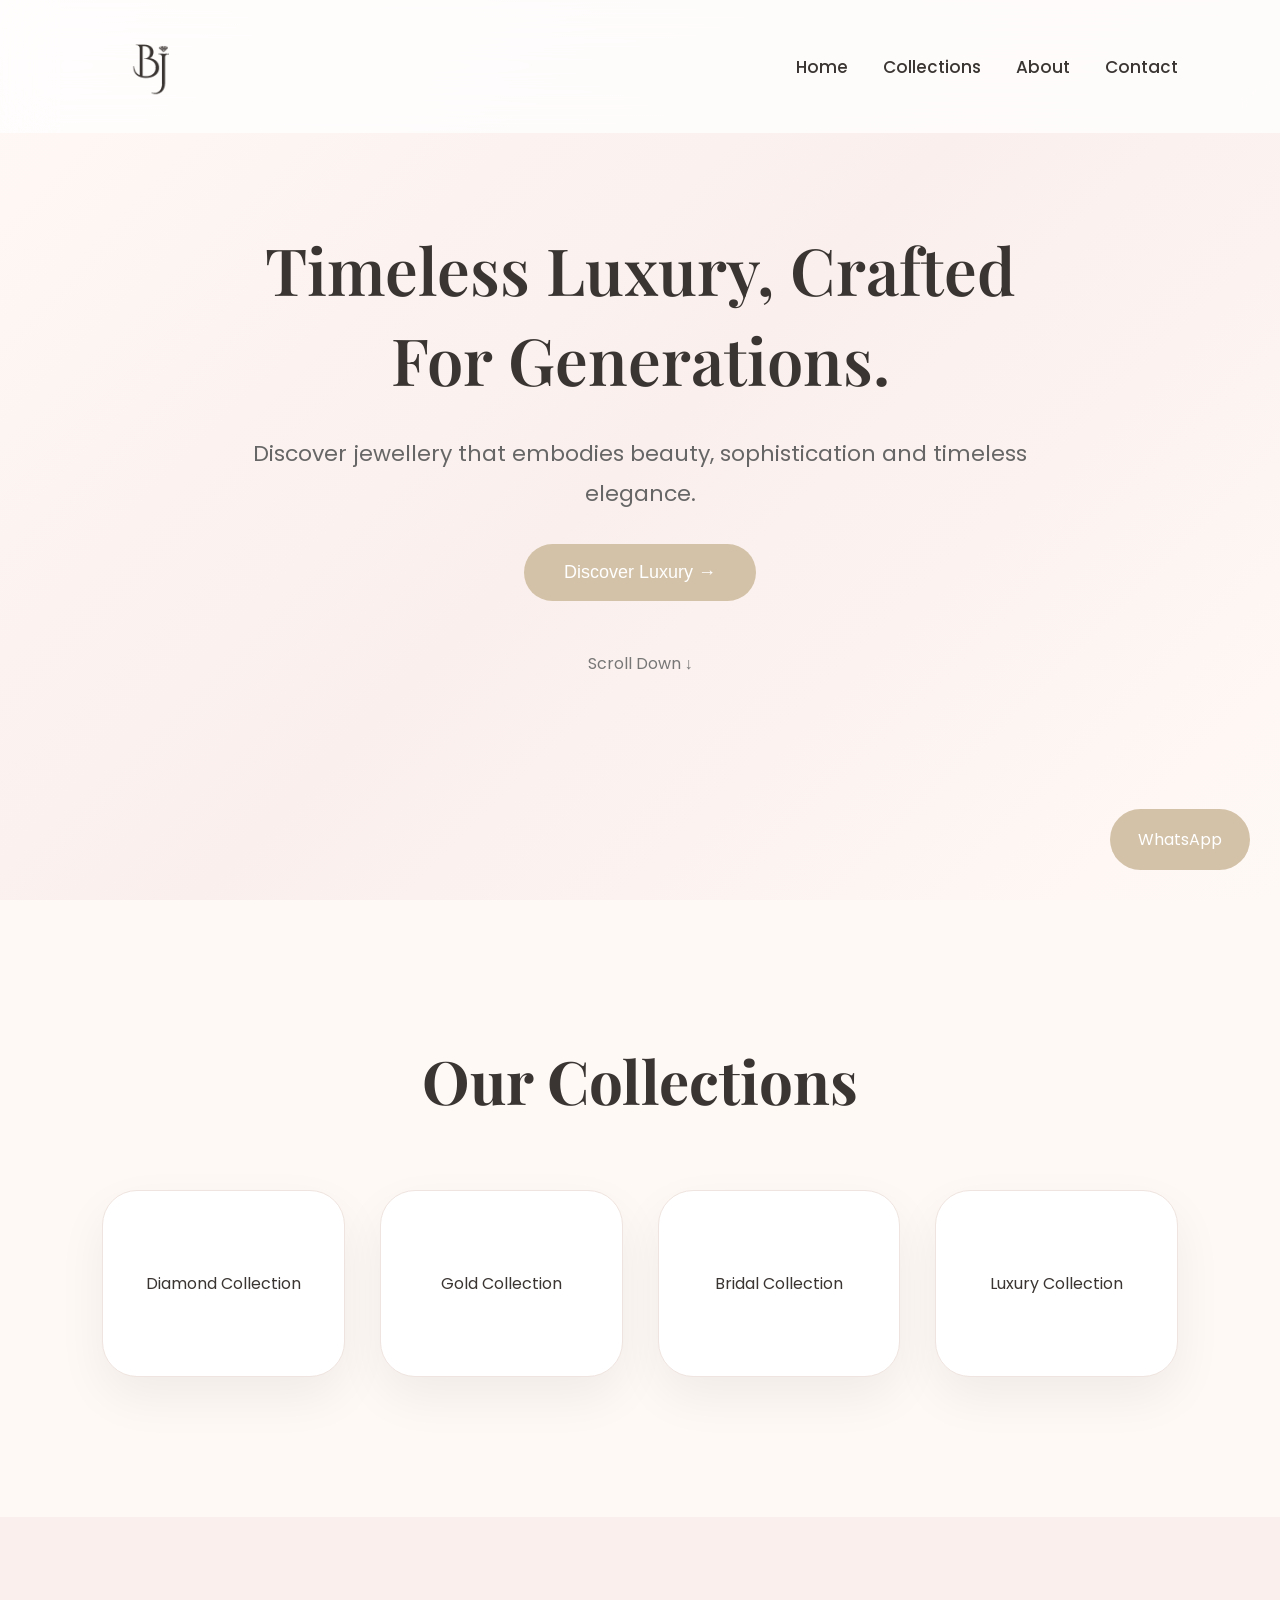
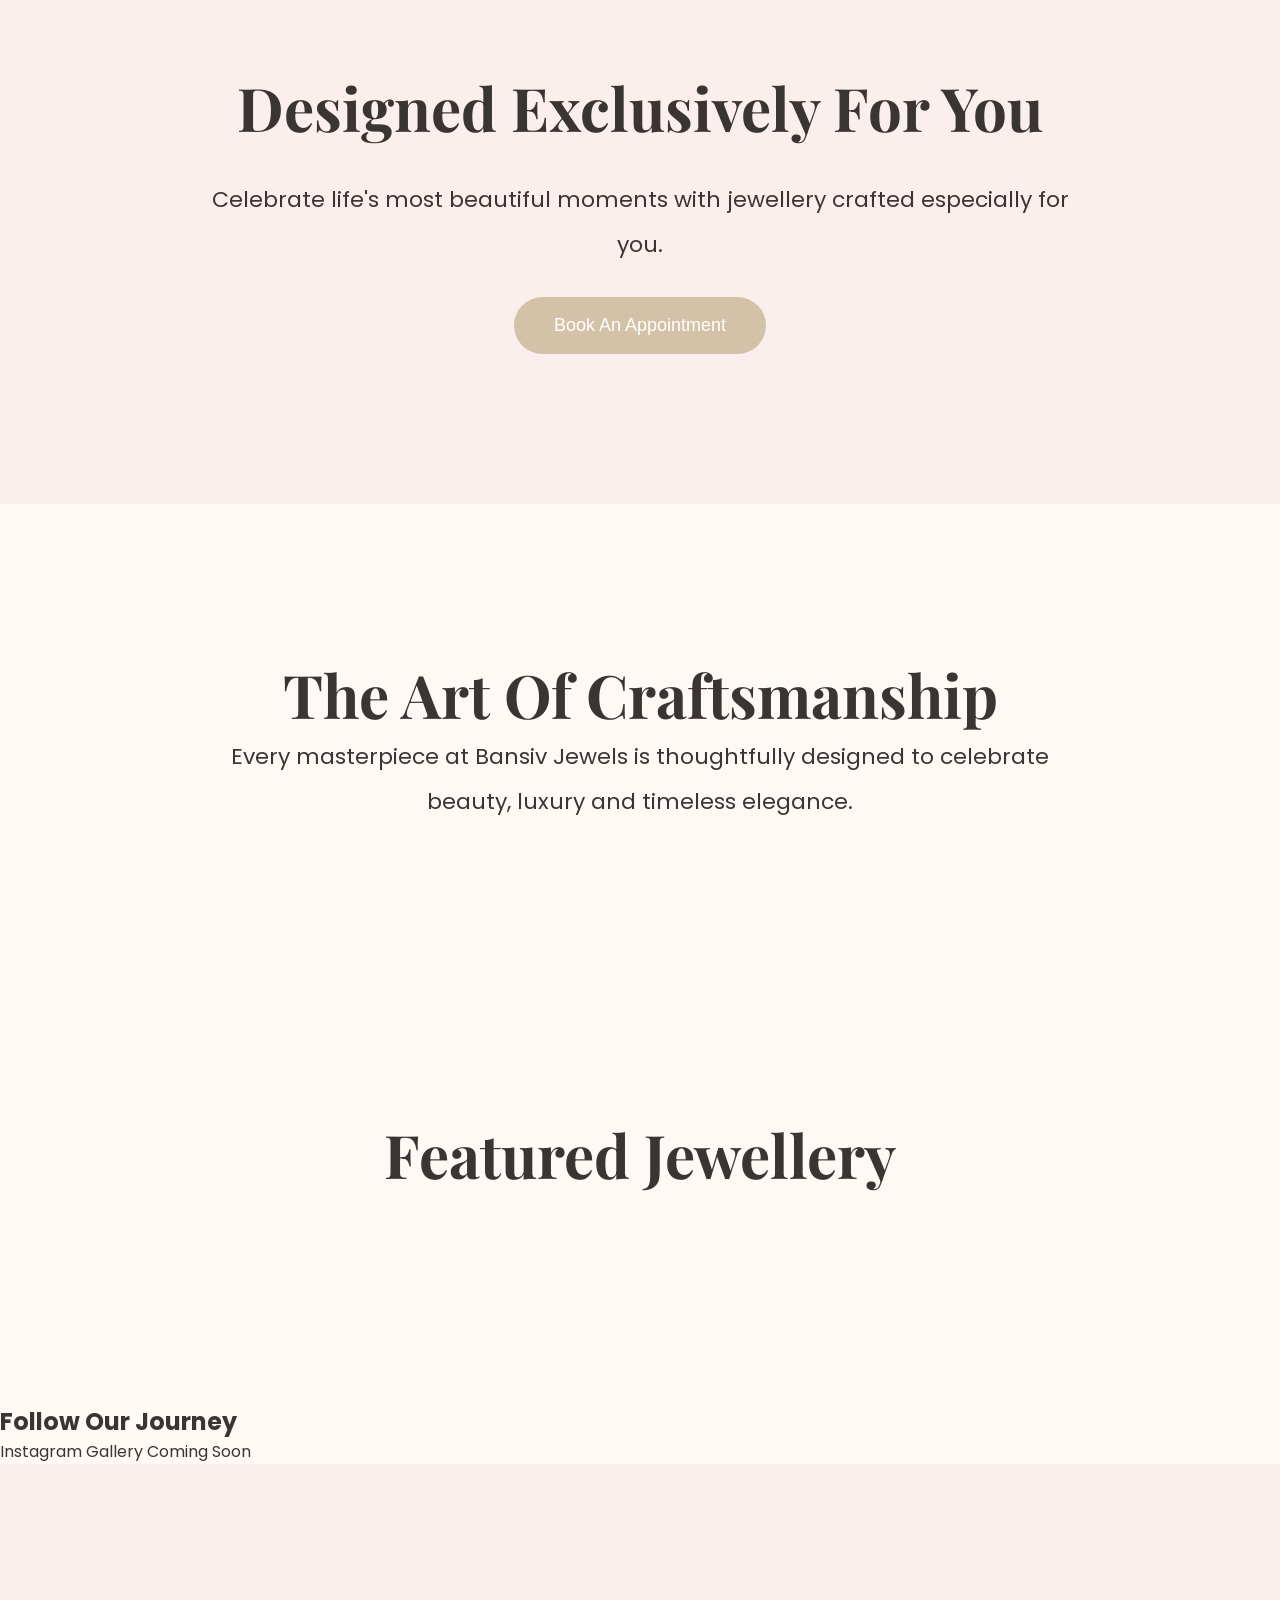
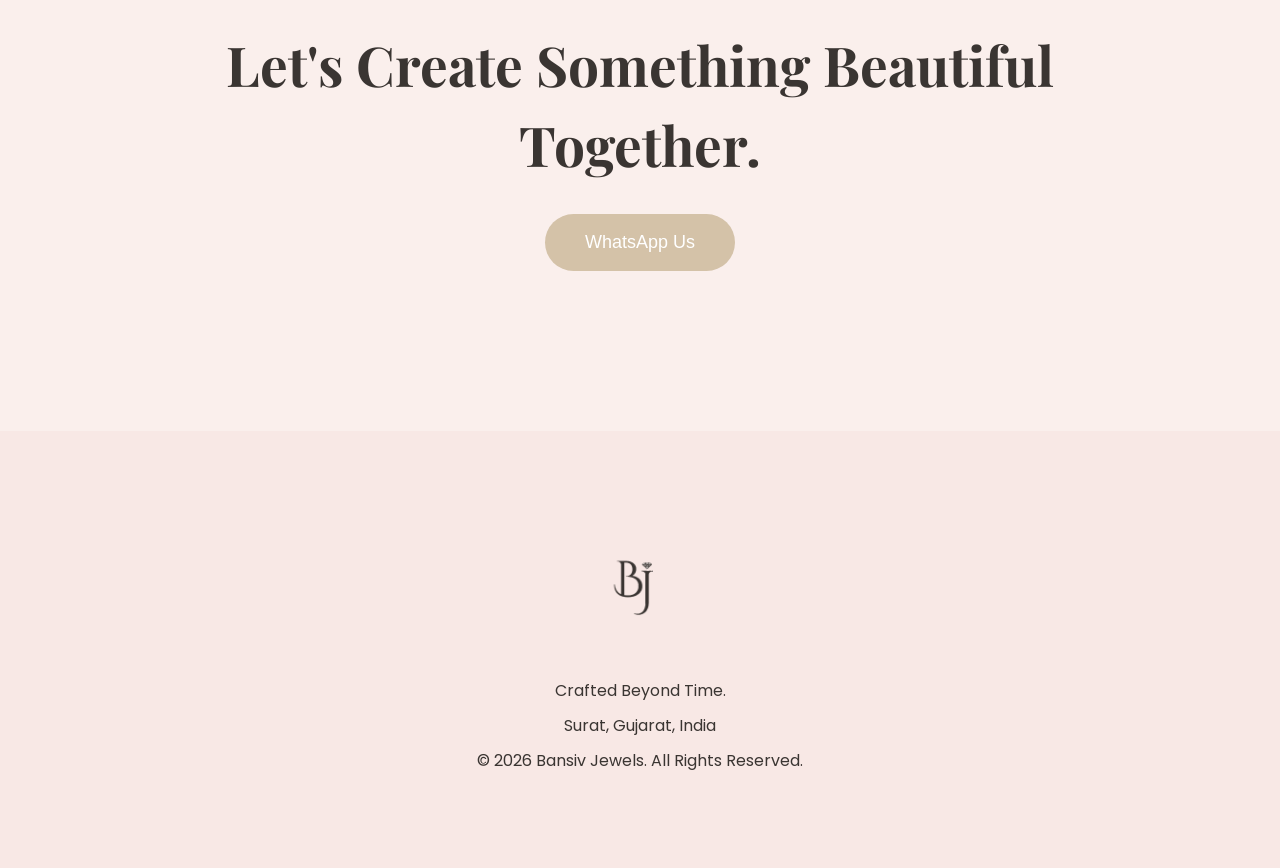
==== index.html @ 69251aff "update" ====
<!DOCTYPE html>
<html lang="en">

<head>

<meta charset="UTF-8">
<meta name="viewport" content="width=device-width, initial-scale=1.0">

<title>Bansiv Jewels</title>

<link rel="stylesheet" href="/css/index.css">

<link rel="preconnect" href="https://fonts.googleapis.com">

<link href="https://fonts.googleapis.com/css2?family=Playfair+Display:wght@400;600;700&family=Poppins:wght@300;400;500&display=swap" rel="stylesheet">

</head>

<body>


<!--=====================
        NAVBAR
======================-->

<nav>

<div class="logo">

<img src="/logo.png" alt="Bansiv Jewels">

</div>


<ul>

<li><a href="/index.html">Home</a></li>
<li><a href="/collection.html">Collections</a></li>
<!-- <li><a href="/newarrival.html">New Arrivals</a></li> -->
<li><a href="/about.html">About</a></li>
<li><a href="/contact.html">Contact</a></li>

</ul>

</nav>




<!--=====================
      HERO SECTION
======================-->

<section class="hero" id="home">

<div class="hero-content">

<h1>

Timeless Luxury,
Crafted For Generations.

</h1>


<p>

Discover jewellery that embodies
beauty, sophistication and timeless
elegance.

</p>


<button>

Discover Luxury →

</button>


<div class="scroll">

Scroll Down ↓

</div>


</div>


</section>





<!--=====================
     NEW ARRIVALS
======================

<section class="new-arrivals" id="new">

<h2>New Arrivals</h2>

<div class="arrival-slider">

 Images Will Come Here 

</div>

</section>

-->





<!--=====================
      COLLECTIONS
======================-->

<section class="collections" id="collections">

<h2>Our Collections</h2>


<div class="cards">

<div class="card">

Diamond Collection

</div>


<div class="card">

Gold Collection

</div>


<div class="card">

Bridal Collection

</div>


<div class="card">

Luxury Collection

</div>


</div>


</section>






<!--=====================
   BESPOKE JEWELLERY
======================-->

<section class="bespoke">

<h2>

Designed Exclusively For You

</h2>


<p>

Celebrate life's most beautiful
moments with jewellery crafted
especially for you.

</p>


<button>

Book An Appointment

</button>


</section>







<!--=====================
        OUR STORY
======================-->

<section class="story" id="about">

<h2>

The Art Of Craftsmanship

</h2>


<p>

Every masterpiece at Bansiv Jewels
is thoughtfully designed to celebrate
beauty, luxury and timeless elegance.

</p>


</section>







<!--=====================
     FEATURED PRODUCTS
======================-->

<section class="featured">

<h2>

Featured Jewellery

</h2>


<div class="featured-gallery">

<!-- Featured Images -->

</div>


</section>







<!--=====================
      FOLLOW US
======================-->

<section class="instagram">

<h2>

Follow Our Journey

</h2>


<p>

Instagram Gallery Coming Soon

</p>


</section>








<!--=====================
       CONTACT US
======================-->

<section class="contact" id="contact">

<h2>

Let's Create Something
Beautiful Together.

</h2>


<button>

WhatsApp Us

</button>


</section>







<!--=====================
    FLOATING BUTTON
======================-->

<a href="https://wa.me/919725143447" class="whatsapp">

WhatsApp

</a>








<!--=====================
         FOOTER
======================-->

<footer>

<img src="/logo.png"
alt="Bansiv Jewels">


<p>

Crafted Beyond Time.

</p>


<p>

Surat, Gujarat, India

</p>


<p>

© 2026 Bansiv Jewels.
All Rights Reserved.

</p>


</footer>



<script src="/js/index.js"></script>

</body>
</html>
---- css/index.css ----
/*==========================
        GOOGLE RESET
==========================*/

*{
    margin:0;
    padding:0;
    box-sizing:border-box;
    scroll-behavior:smooth;
}


body{

    font-family:'Poppins',sans-serif;

    background:#FFF9F6;

    color:#3A3532;

    overflow-x:hidden;

}




/*==========================
        COLORS

#FFF9F6 Background
#FAEFEC Secondary
#FFFFFF Cards
#3A3532 Text
#D4C2A8 Gold
#EED5CC Hover
#EFE4DF Border

==========================*/





/*==========================
            NAVBAR
==========================*/


nav{

    display:flex;

    justify-content:space-between;

    align-items:center;

    padding:8px 8%;

    position:fixed;

    width:100%;

    top:0;

    left:0;

    background:rgba(255,255,255,.75);

    backdrop-filter:blur(25px);

    z-index:1000;

    transition:.5s;

}



.logo img{

    width:110px;

    cursor:pointer;

    transition:.5s;

}



.logo img:hover{

    transform:scale(1.05);

}



nav ul{

    display:flex;

    gap:35px;

    list-style:none;

}



nav ul li a{

    text-decoration:none;

    color:#3A3532;

    font-size:17px;

    font-weight:500;

    position:relative;

    transition:.5s;

}



nav ul li a:hover{

    color:#D4C2A8;

}



nav ul li a::after{

    content:"";

    position:absolute;

    left:0;

    bottom:-8px;

    width:0%;

    height:2px;

    background:#D4C2A8;

    transition:.5s;

}



nav ul li a:hover::after{

    width:100%;

}





/*==========================
            HERO
==========================*/


.hero{

    min-height:100vh;

    display:flex;

    justify-content:center;

    align-items:center;

    text-align:center;

    padding:30px;

    background:

    linear-gradient(

    135deg,

    #FFF9F6,

    #FAEFEC,

    #FFF9F6

    );

}



.hero-content{

    max-width:850px;

}



.hero h1{

    font-size:65px;

    line-height:90px;

    font-family:'Playfair Display',serif;

    margin-bottom:30px;

    font-weight:600;

}



.hero p{

    font-size:22px;

    line-height:40px;

    color:#666;

}



.scroll{

    margin-top:50px;

    color:#777;

    animation:scroll 2s infinite;

}



@keyframes scroll{

0%{

transform:translateY(0);

}

50%{

transform:translateY(10px);

}

100%{

transform:translateY(0);

}

}






/*==========================
            BUTTON
==========================*/


button{

    padding:18px 40px;

    margin-top:30px;

    border:none;

    border-radius:50px;

    background:#D4C2A8;

    color:white;

    font-size:18px;

    cursor:pointer;

    transition:.5s;

}



button:hover{

    background:#EED5CC;

    color:#3A3532;

    transform:translateY(-8px);

}





/*==========================
        SECTION HEADINGS
==========================*/


.new-arrivals,
.collections,
.featured{

    padding:140px 8%;

    text-align:center;

}



.new-arrivals h2,
.collections h2,
.featured h2{


    font-size:60px;

    font-family:'Playfair Display',serif;

    margin-bottom:70px;


}







/*==========================
            CARDS
==========================*/

.cards{

    display:grid;

    grid-template-columns:repeat(4,1fr);

    gap:35px;

}


.card{

    background:white;

    padding:80px 30px;

    border-radius:35px;

    box-shadow:
    0 20px 50px rgba(0,0,0,.06);

    border:1px solid #EFE4DF;

    transition:.5s;

}


.card:hover{

    transform:translateY(-15px);

}


.card h3{

    font-size:30px;

    font-family:'Playfair Display',serif;

    margin-bottom:15px;

}


.card p{

    color:#666;

    line-height:30px;

}




/*==========================
            TABLET
==========================*/

@media(max-width:900px){


.hero h1{

    font-size:55px;

    line-height:70px;

}


.new-arrivals h2,
.collections h2,
.featured h2,
.bespoke h2,
.story h2,
.contact h2{

    font-size:45px;

}


/*----- CARDS -----*/

.cards{

    grid-template-columns:repeat(4,1fr);

    gap:20px;

}


.card{

    padding:40px 15px;

}


.card h3{

    font-size:22px;

}


.card p{

    font-size:14px;

    line-height:24px;

}


}




/*==========================
            MOBILE
==========================*/

@media(max-width:768px){


nav{

    padding:10px 5%;

}


.logo img{

    width:80px;

}


nav ul{

    gap:15px;

}


nav ul li a{

    font-size:14px;

}


.hero{

    padding:120px 20px 50px;

}


.hero h1{

    font-size:38px;

    line-height:55px;

}


.hero p{

    font-size:17px;

    line-height:30px;

}


.new-arrivals,
.collections,
.featured,
.story,
.bespoke,
.contact{

    padding:80px 6%;

}


.new-arrivals h2,
.collections h2,
.featured h2,
.bespoke h2,
.story h2,
.contact h2{

    font-size:35px;

    line-height:50px;

}


/*----- CARDS -----*/

.cards{

    grid-template-columns:repeat(2,1fr);

    gap:15px;

}


.card{

    padding:25px 15px;

}


.card h3{

    font-size:18px;

}


.card p{

    font-size:13px;

    line-height:22px;

}


.bespoke p,
.story p{

    font-size:17px;

    line-height:32px;

}


.contact h2{

    line-height:50px;

}


.whatsapp{

    right:15px;

    bottom:15px;

}


footer{

    padding:50px 20px;

}


footer img{

    width:90px;

}


}




/*==========================
        SMALL MOBILE
==========================*/

@media(max-width:480px){


.logo img{

    width:70px;

}


nav ul{

    gap:8px;

}


nav ul li a{

    font-size:12px;

}


/*----- HERO -----*/

.hero h1{

    font-size:30px;

}


.hero p{

    font-size:15px;

}


/*----- CARDS -----*/

.cards{

    grid-template-columns:repeat(2,1fr);

    gap:12px;

}


.card{

    padding:20px 12px;

}


.card h3{

    font-size:16px;

}


.card p{

    font-size:12px;

    line-height:20px;

}


/*----- BUTTON -----*/

button{

    padding:14px 25px;

}


}



/*==========================
          BESPOKE
==========================*/


.bespoke{

    padding:150px 10%;

    text-align:center;

    background:#FAEFEC;

}



.bespoke h2{


    font-size:60px;

    font-family:'Playfair Display',serif;

    margin-bottom:30px;

}



.bespoke p{

    font-size:22px;

    line-height:45px;

    max-width:900px;

    margin:auto;

}







/*==========================
            STORY
==========================*/


.story{

    padding:150px 10%;

    text-align:center;

}



.story h2{

    font-size:60px;

    font-family:'Playfair Display',serif;

}



.story p{

    font-size:22px;

    line-height:45px;

    max-width:900px;

    margin:auto;

}






/*==========================
            CONTACT
==========================*/


.contact{

    padding:160px 8%;

    text-align:center;

    background:#FAEFEC;

}



.contact h2{

    font-size:55px;

    line-height:80px;

    font-family:'Playfair Display',serif;

}



.contact a{

    display:inline-block;

    margin-top:40px;

    padding:18px 40px;

    background:#D4C2A8;

    color:white;

    text-decoration:none;

    border-radius:50px;

}





/*==========================
          WHATSAPP
==========================*/


.whatsapp{

    position:fixed;

    right:30px;

    bottom:30px;

    background:#D4C2A8;

    padding:18px 28px;

    color:white;

    text-decoration:none;

    border-radius:50px;

    z-index:999;

}





/*==========================
            FOOTER
==========================*/


footer{

    background:#F8E8E5;

    padding:90px;

    text-align:center;

}



footer img{

    width:120px;

    margin-bottom:25px;

}



footer p{

    line-height:35px;

}





/*==========================
        TABLET
==========================*/


@media(max-width:900px){

.cards{

    grid-template-columns:repeat(4,1fr);

    gap:20px;

}


.card{

    padding:40px 15px;

}


.card h3{

    font-size:22px;

}


.card p{

    font-size:14px;

    line-height:24px;

}

}




/*==========================
        MOBILE
==========================*/

/*==========================
          MOBILE
==========================*/

@media(max-width:768px){

.cards{

    grid-template-columns:repeat(2,1fr);

    gap:15px;

}


.card{

    padding:25px 15px;

}


.card h3{

    font-size:18px;

}


.card p{

    font-size:13px;

    line-height:22px;

}

}






/*==========================
        SMALL MOBILE
==========================*/

/*==========================
        SMALL MOBILE
==========================*/

@media(max-width:480px){

.cards{

    grid-template-columns:repeat(2,1fr);

    gap:12px;

}


.card{

    padding:20px 12px;

}


.card h3{

    font-size:16px;

}


.card p{

    font-size:12px;

    line-height:20px;

}

}
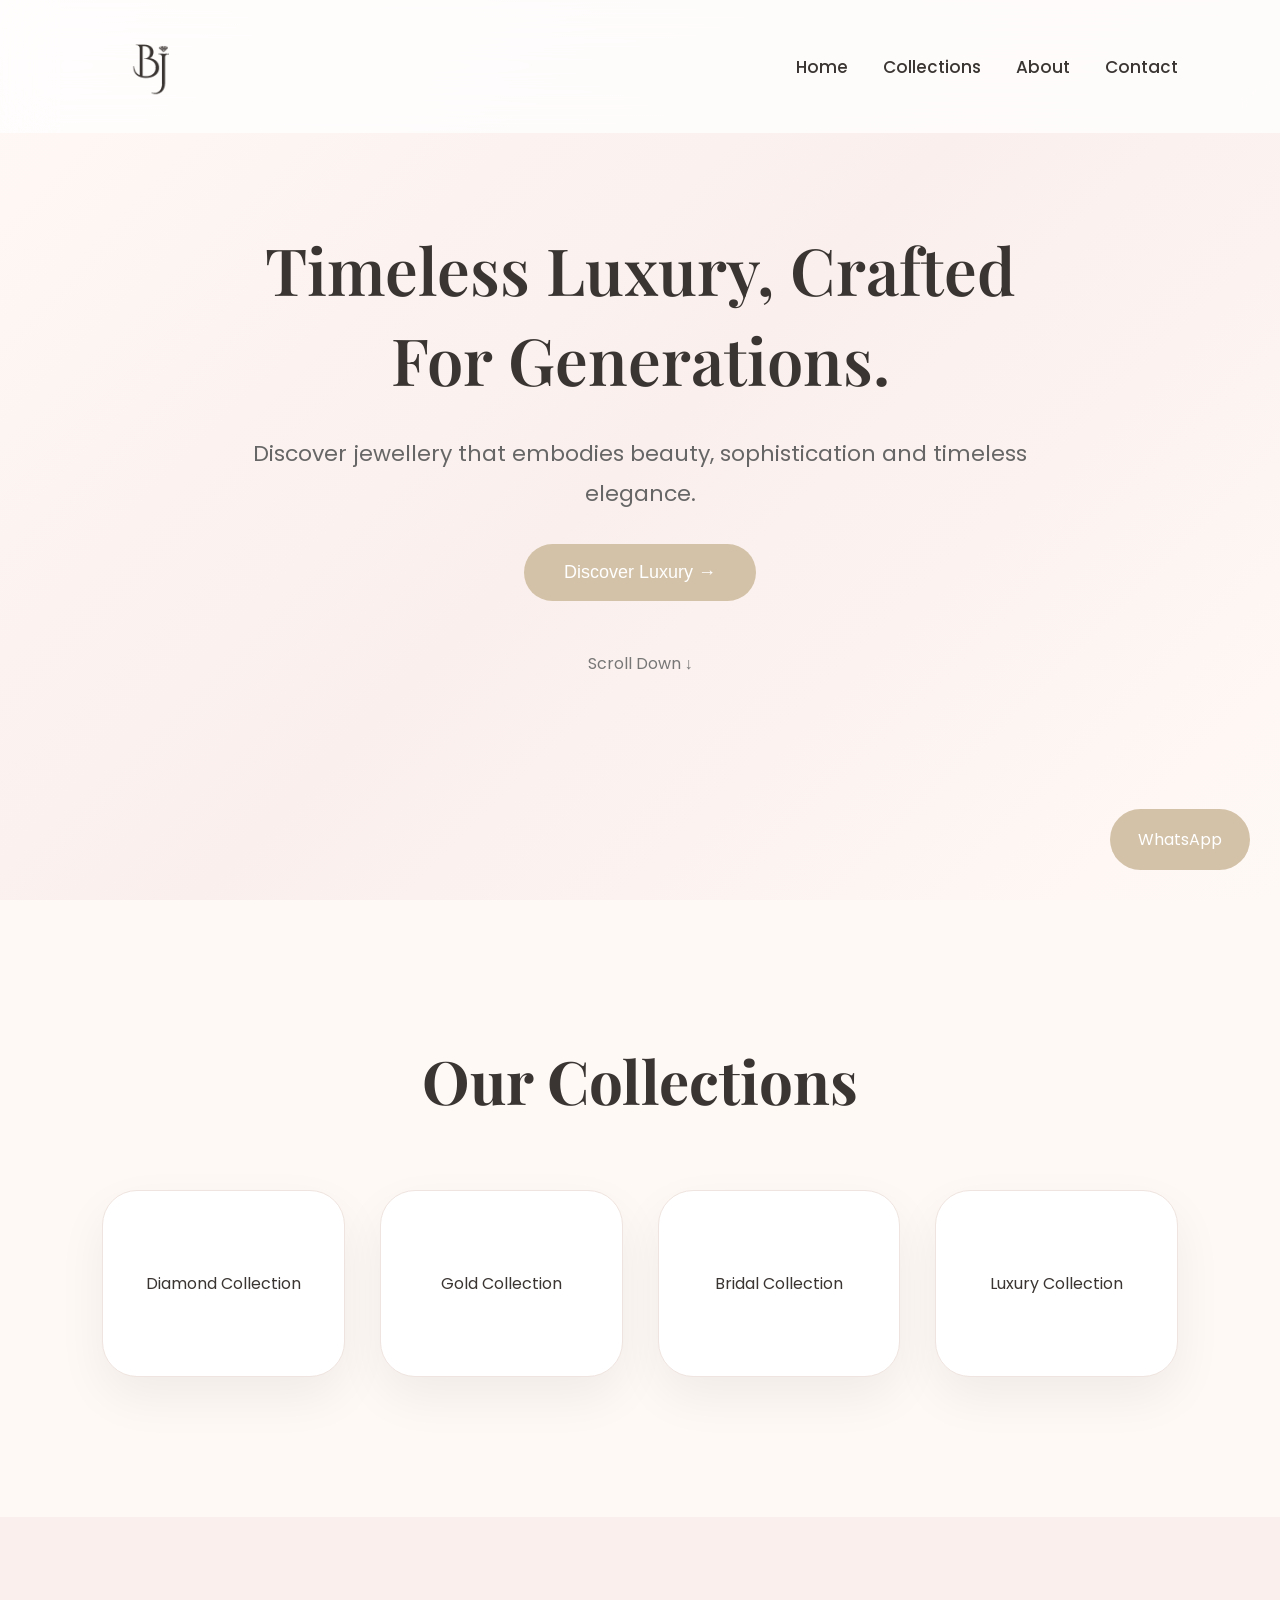
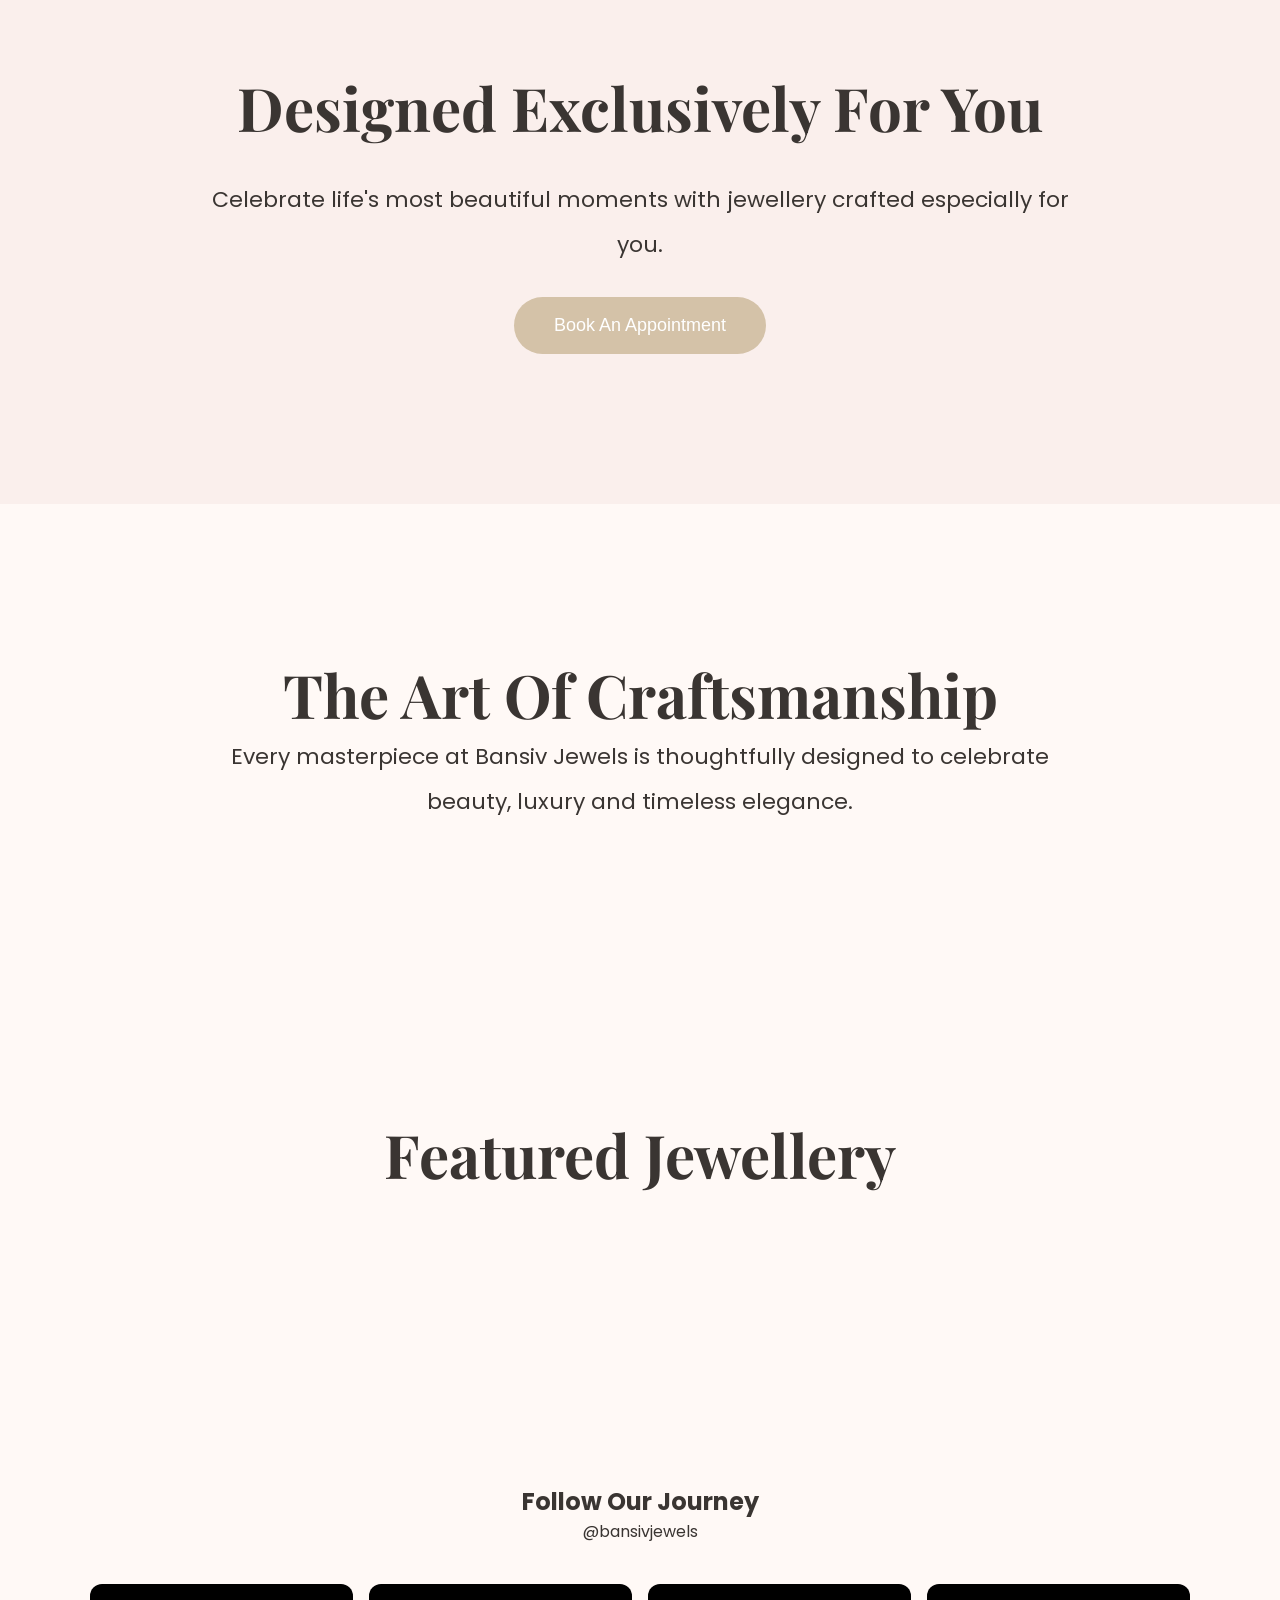
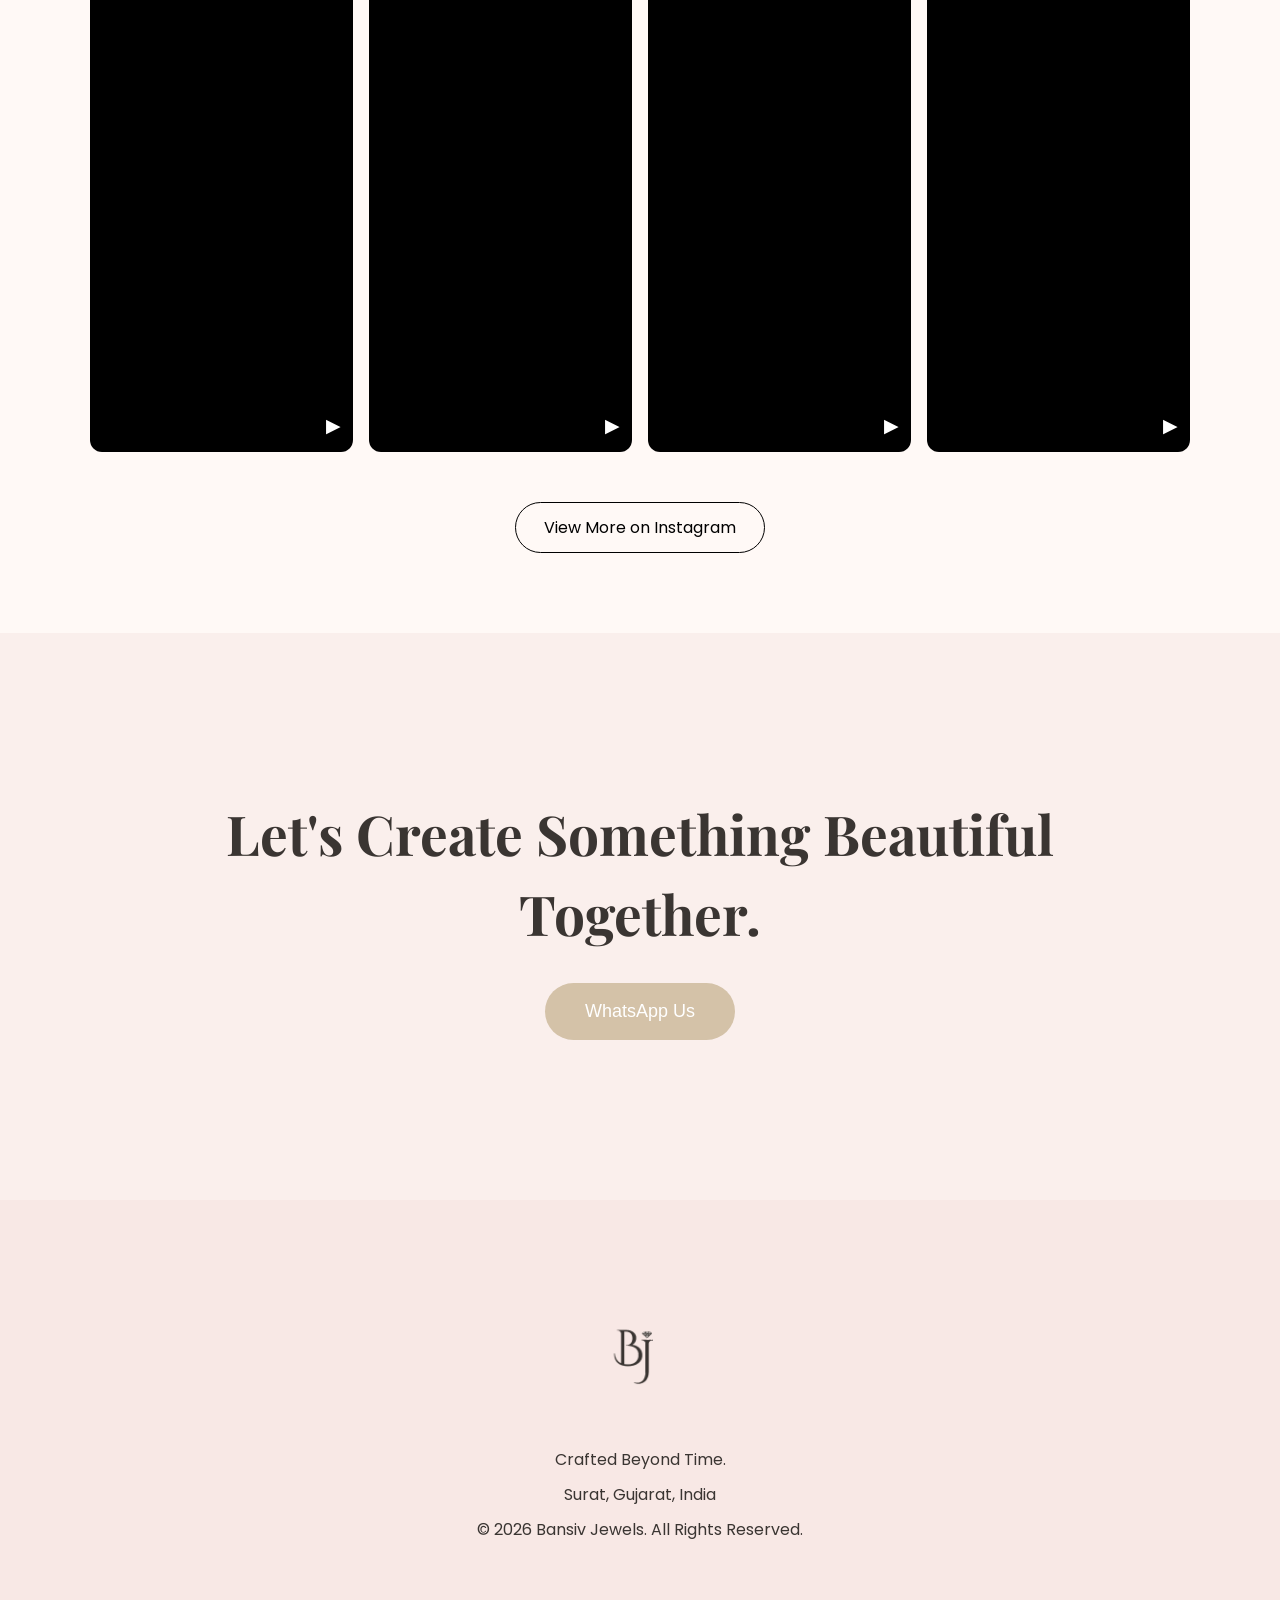
==== commit 093d0d61: "update" ====
--- a/index.html
+++ b/index.html
@@ -264,26 +264,41 @@
 <!--=====================
       FOLLOW US
 ======================-->
-
-<section class="instagram">
-
-<h2>
-
-Follow Our Journey
-
-</h2>
-
-
-<p>
-
-Instagram Gallery Coming Soon
-
-</p>
-
-
-</section>
-
-
+<section class="instagram" id="instagram">
+
+<h2>Follow Our Journey</h2>
+
+<p>@bansivjewels</p>
+
+<div class="reel-grid">
+
+<a href="https://www.instagram.com/reel/DbTOBTXMn7_/?igsh=dHY2bmUwbGJkOGxx" class="reel-card" target="_blank" rel="noopener">
+  <video src="/reels/reel1.mp4" muted loop playsinline poster="/reels/reel1-thumb.jpg"></video>
+  <span class="reel-icon">▶</span>
+</a>
+
+<a href="https://www.instagram.com/reel/REEL_ID_2/" class="reel-card" target="_blank" rel="noopener">
+  <video src="/reels/reel2.mp4" muted loop playsinline poster="/reels/reel2-thumb.jpg"></video>
+  <span class="reel-icon">▶</span>
+</a>
+
+<a href="https://www.instagram.com/reel/REEL_ID_3/" class="reel-card" target="_blank" rel="noopener">
+  <video src="/reels/reel3.mp4" muted loop playsinline poster="/reels/reel3-thumb.jpg"></video>
+  <span class="reel-icon">▶</span>
+</a>
+
+<a href="https://www.instagram.com/reel/REEL_ID_4/" class="reel-card" target="_blank" rel="noopener">
+  <video src="/reels/reel4.mp4" muted loop playsinline poster="/reels/reel4-thumb.jpg"></video>
+  <span class="reel-icon">▶</span>
+</a>
+
+</div>
+
+<a href="https://www.instagram.com/bansivjewels/" class="reel-follow-btn" target="_blank" rel="noopener">
+View More on Instagram
+</a>
+
+</section>
 
 
 
--- a/css/index.css
+++ b/css/index.css
@@ -1085,4 +1085,68 @@
 
 }
 
+}
+.instagram {
+  text-align: center;
+  padding: 80px 20px;
+}
+
+.reel-grid {
+  display: grid;
+  grid-template-columns: repeat(4, 1fr);
+  gap: 16px;
+  max-width: 1100px;
+  margin: 40px auto;
+}
+
+.reel-card {
+  position: relative;
+  display: block;
+  aspect-ratio: 9 / 16;
+  overflow: hidden;
+  border-radius: 12px;
+  background: #000;
+}
+
+.reel-card video {
+  width: 100%;
+  height: 100%;
+  object-fit: cover;
+  transition: transform 0.4s ease;
+}
+
+.reel-card:hover video {
+  transform: scale(1.05);
+}
+
+.reel-icon {
+  position: absolute;
+  bottom: 12px;
+  right: 12px;
+  color: #fff;
+  font-size: 1.2rem;
+  text-shadow: 0 1px 4px rgba(0,0,0,0.6);
+}
+
+.reel-follow-btn {
+  display: inline-block;
+  margin-top: 10px;
+  padding: 12px 28px;
+  border: 1px solid #000;
+  border-radius: 30px;
+  text-decoration: none;
+  color: #000;
+  font-family: 'Poppins', sans-serif;
+  transition: background 0.3s ease, color 0.3s ease;
+}
+
+.reel-follow-btn:hover {
+  background: #000;
+  color: #fff;
+}
+
+@media (max-width: 768px) {
+  .reel-grid {
+    grid-template-columns: repeat(2, 1fr);
+  }
 }
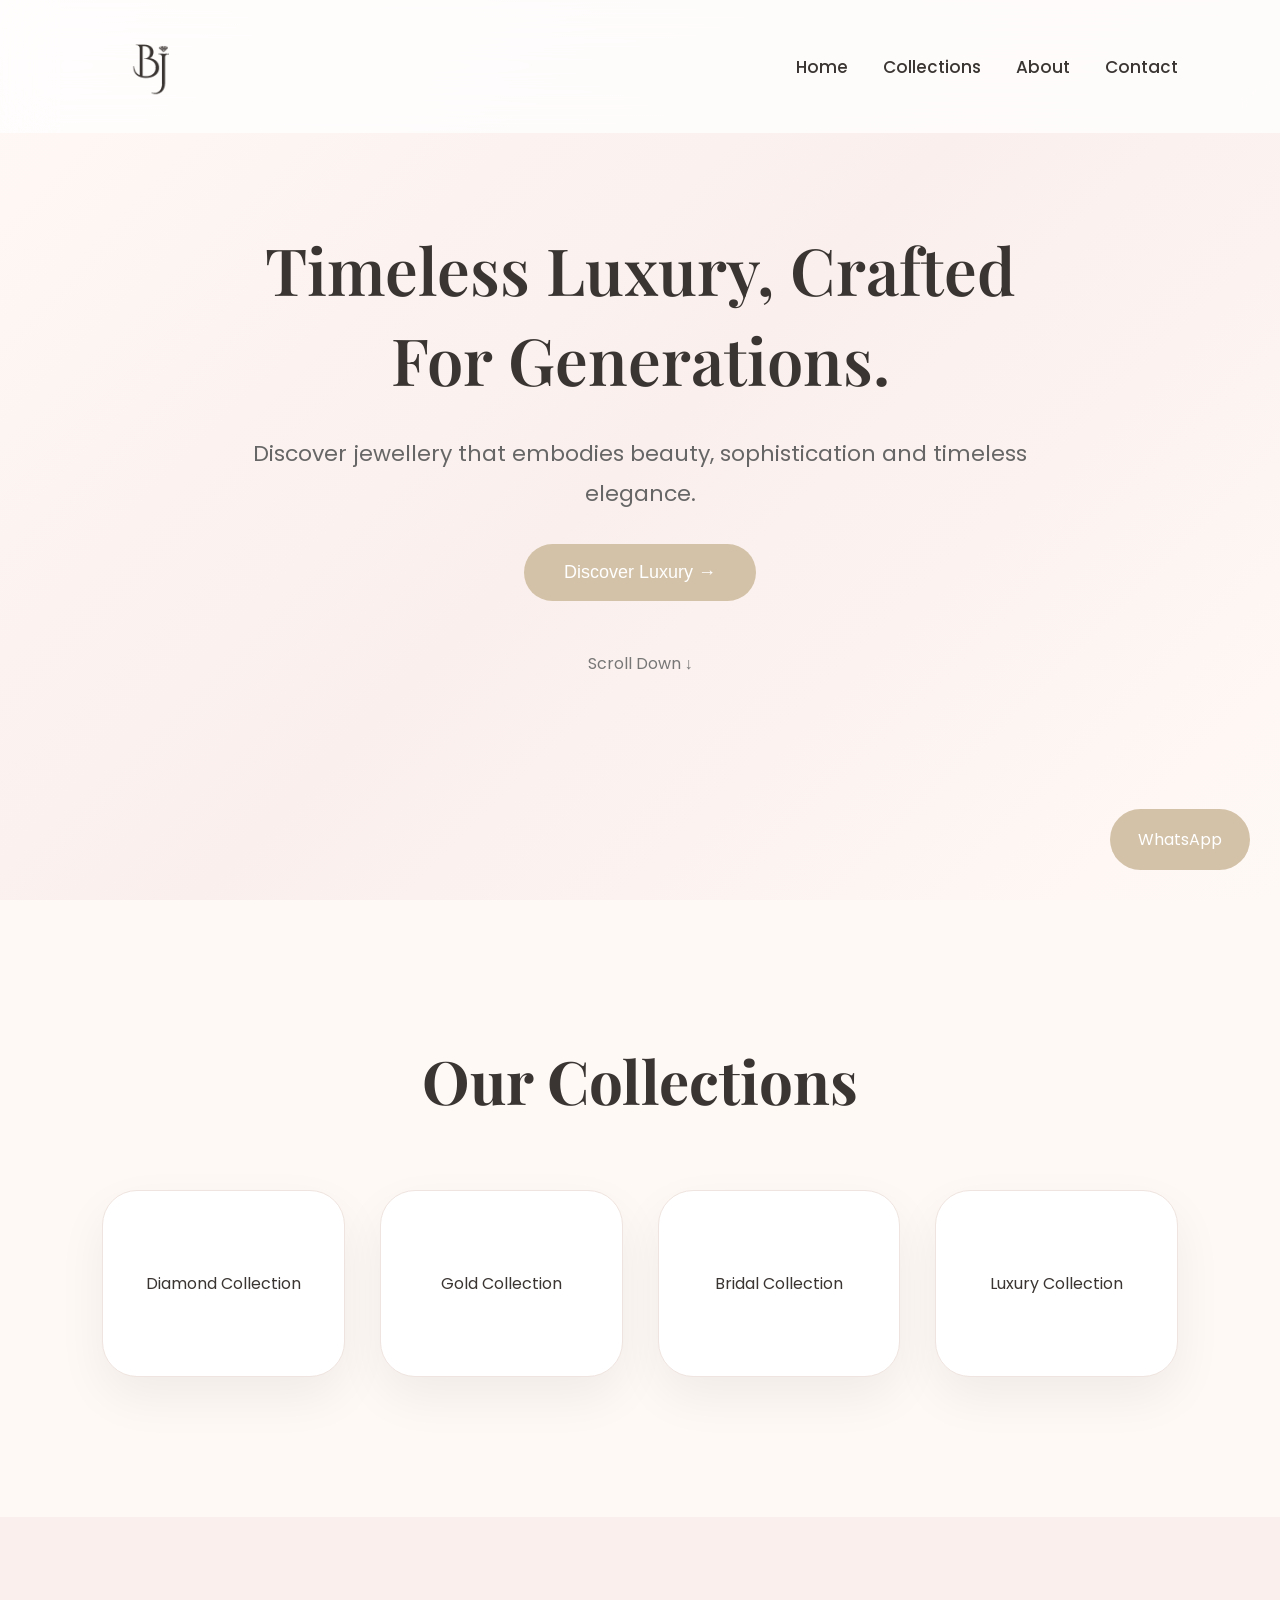
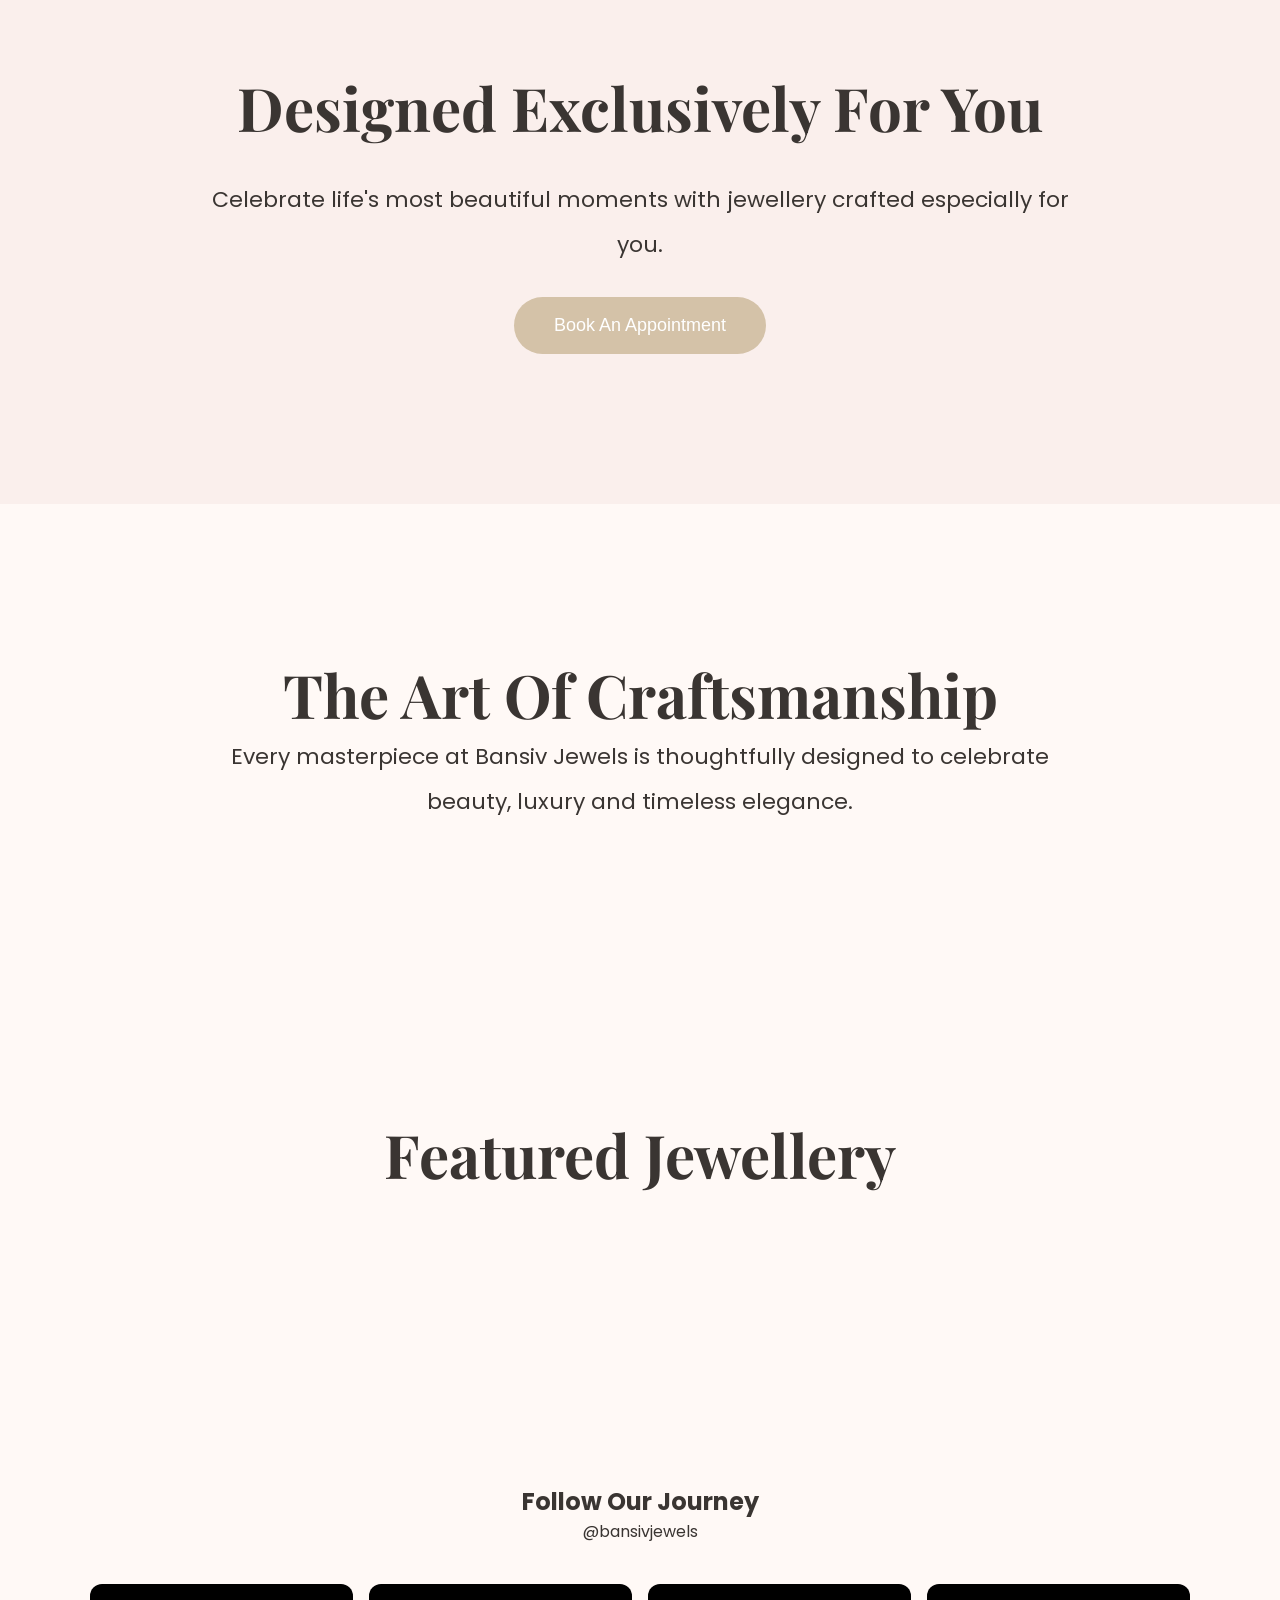
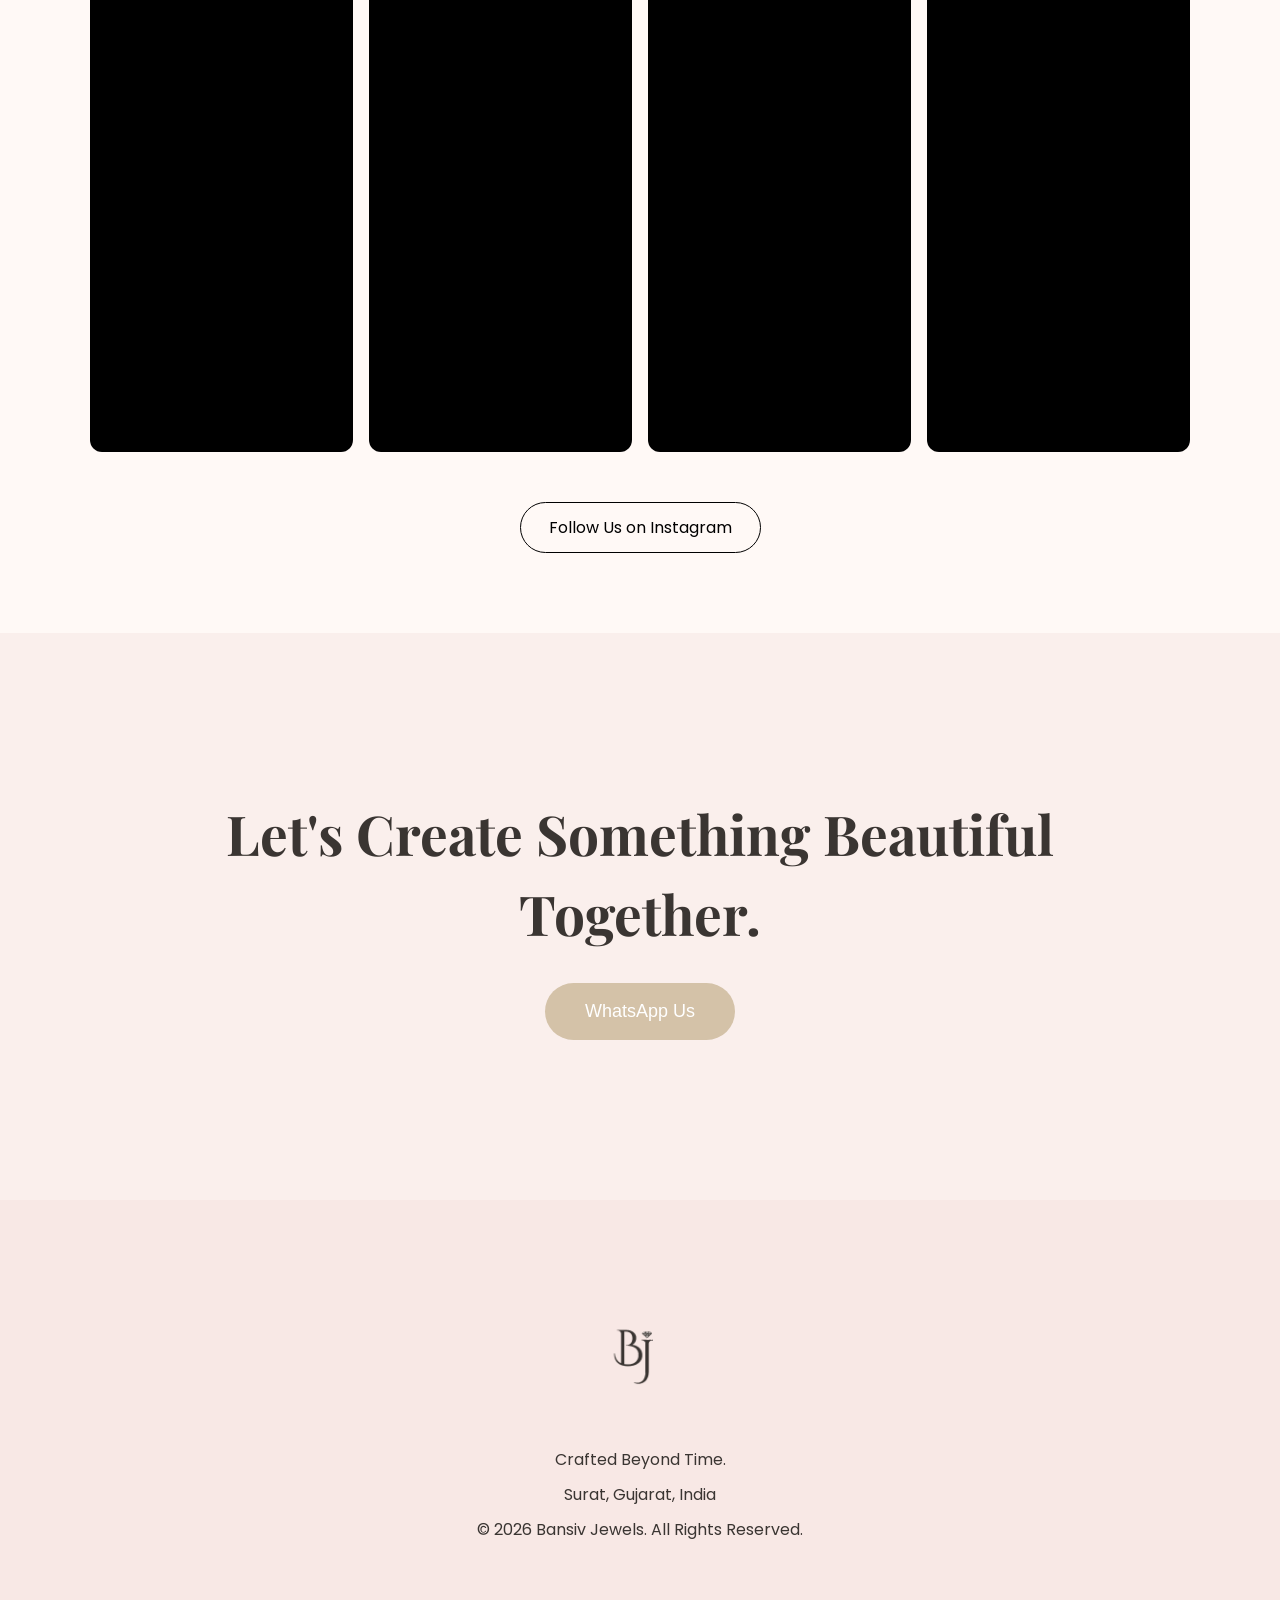
==== commit 821099be: "update" ====
--- a/index.html
+++ b/index.html
@@ -272,30 +272,26 @@
 
 <div class="reel-grid">
 
-<a href="https://www.instagram.com/reel/DbTOBTXMn7_/?igsh=dHY2bmUwbGJkOGxx" class="reel-card" target="_blank" rel="noopener">
-  <video src="/reels/reel1.mp4" muted loop playsinline poster="/reels/reel1-thumb.jpg"></video>
-  <span class="reel-icon">▶</span>
-</a>
-
-<a href="https://www.instagram.com/reel/REEL_ID_2/" class="reel-card" target="_blank" rel="noopener">
-  <video src="/reels/reel2.mp4" muted loop playsinline poster="/reels/reel2-thumb.jpg"></video>
-  <span class="reel-icon">▶</span>
-</a>
-
-<a href="https://www.instagram.com/reel/REEL_ID_3/" class="reel-card" target="_blank" rel="noopener">
-  <video src="/reels/reel3.mp4" muted loop playsinline poster="/reels/reel3-thumb.jpg"></video>
-  <span class="reel-icon">▶</span>
-</a>
-
-<a href="https://www.instagram.com/reel/REEL_ID_4/" class="reel-card" target="_blank" rel="noopener">
-  <video src="/reels/reel4.mp4" muted loop playsinline poster="/reels/reel4-thumb.jpg"></video>
-  <span class="reel-icon">▶</span>
-</a>
+<div class="reel-card">
+  <video src="/mp4/1.mp4" autoplay muted loop playsinline></video>
+</div>
+
+<div class="reel-card">
+  <video src="/mp4/2.mp4" autoplay muted loop playsinline></video>
+</div>
+
+<div class="reel-card">
+  <video src="/mp4/3.mp4" autoplay muted loop playsinline></video>
+</div>
+
+<div class="reel-card">
+  <video src="/mp4/4.mp4" autoplay muted loop playsinline></video>
+</div>
 
 </div>
 
 <a href="https://www.instagram.com/bansivjewels/" class="reel-follow-btn" target="_blank" rel="noopener">
-View More on Instagram
+Follow Us on Instagram
 </a>
 
 </section>
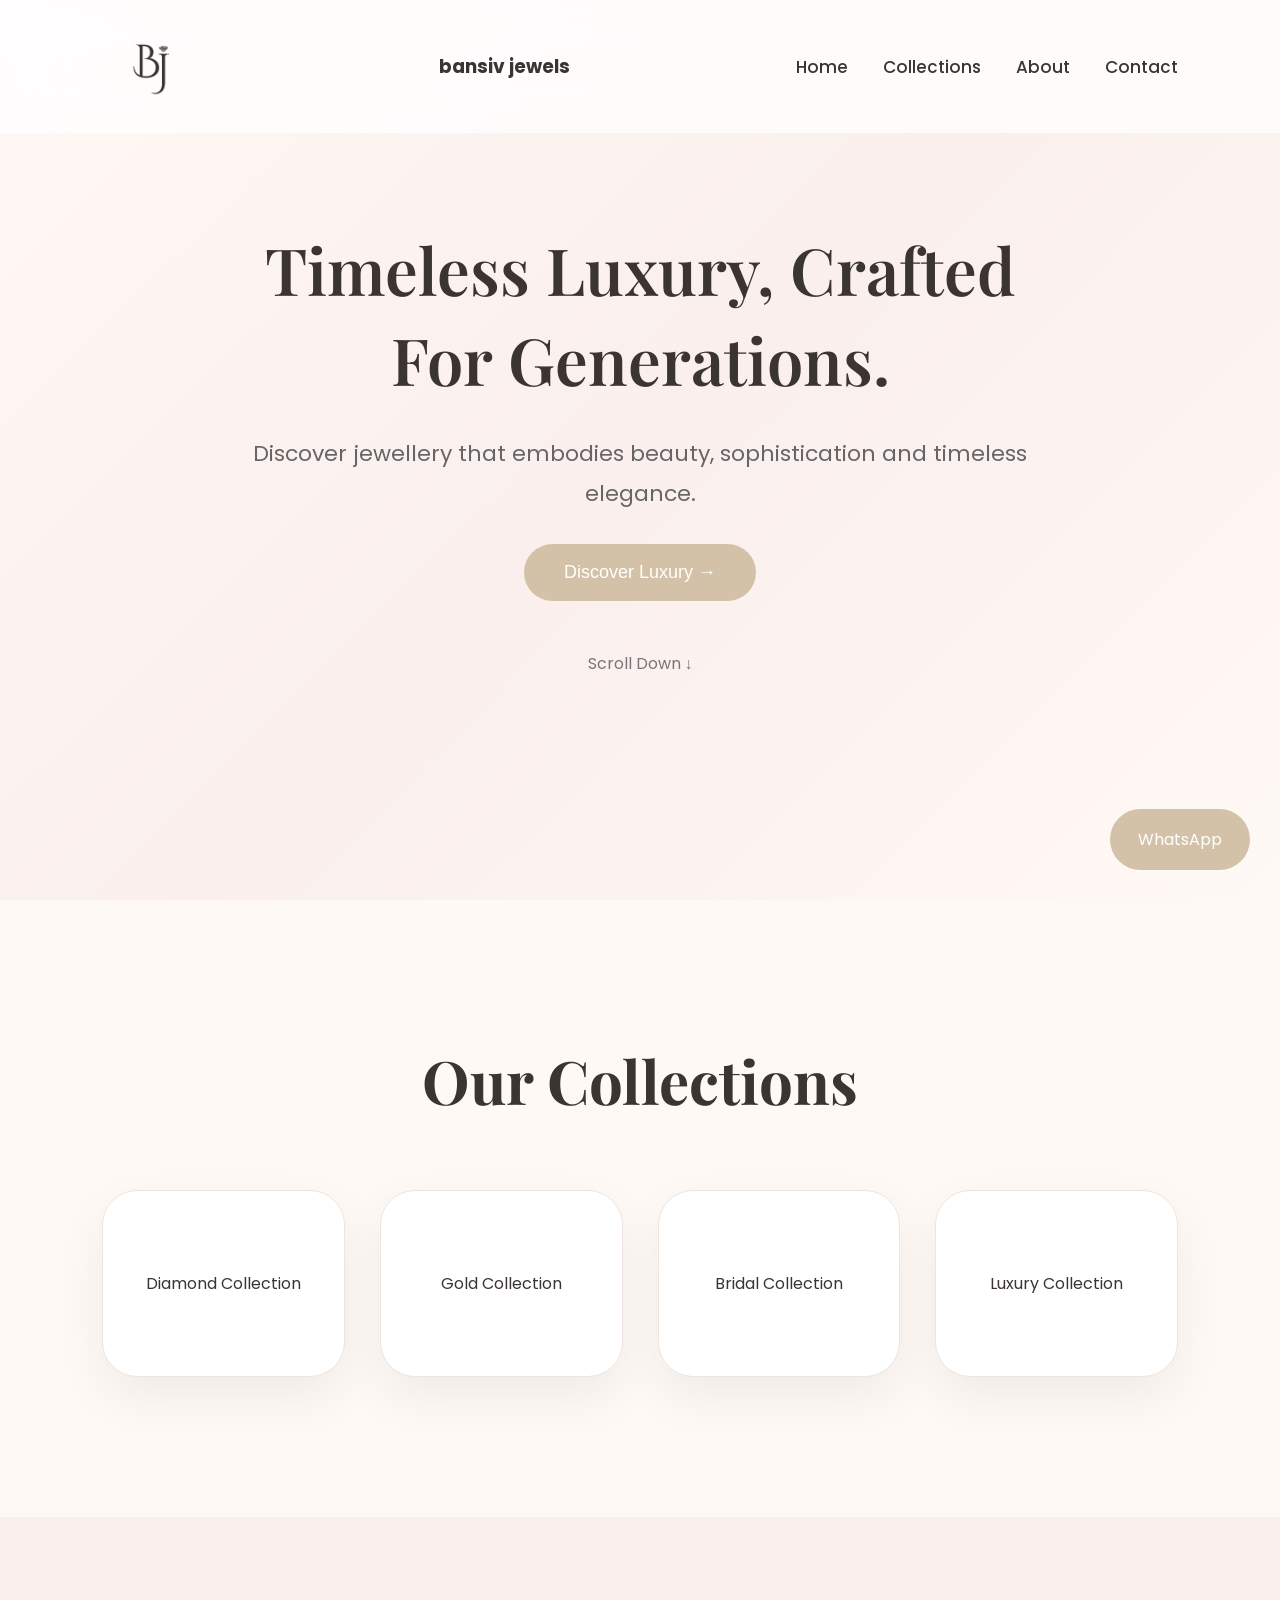
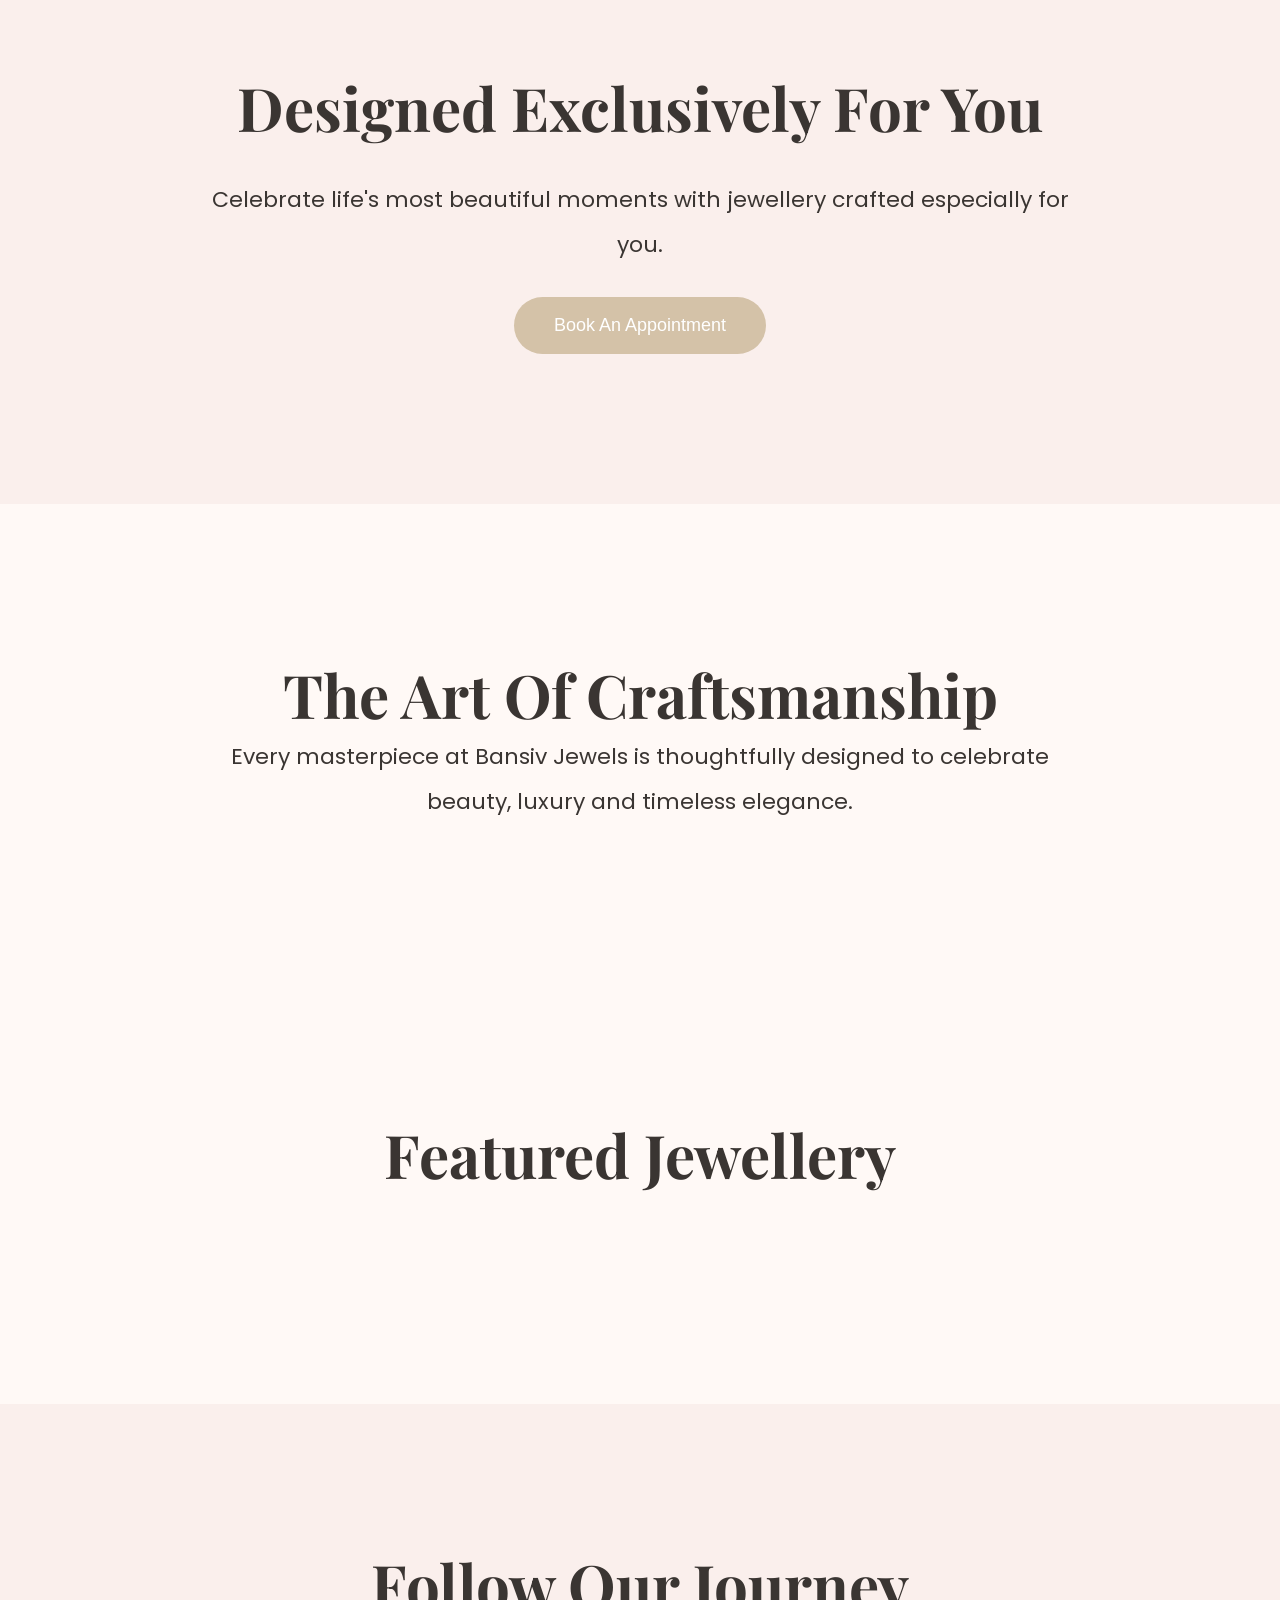
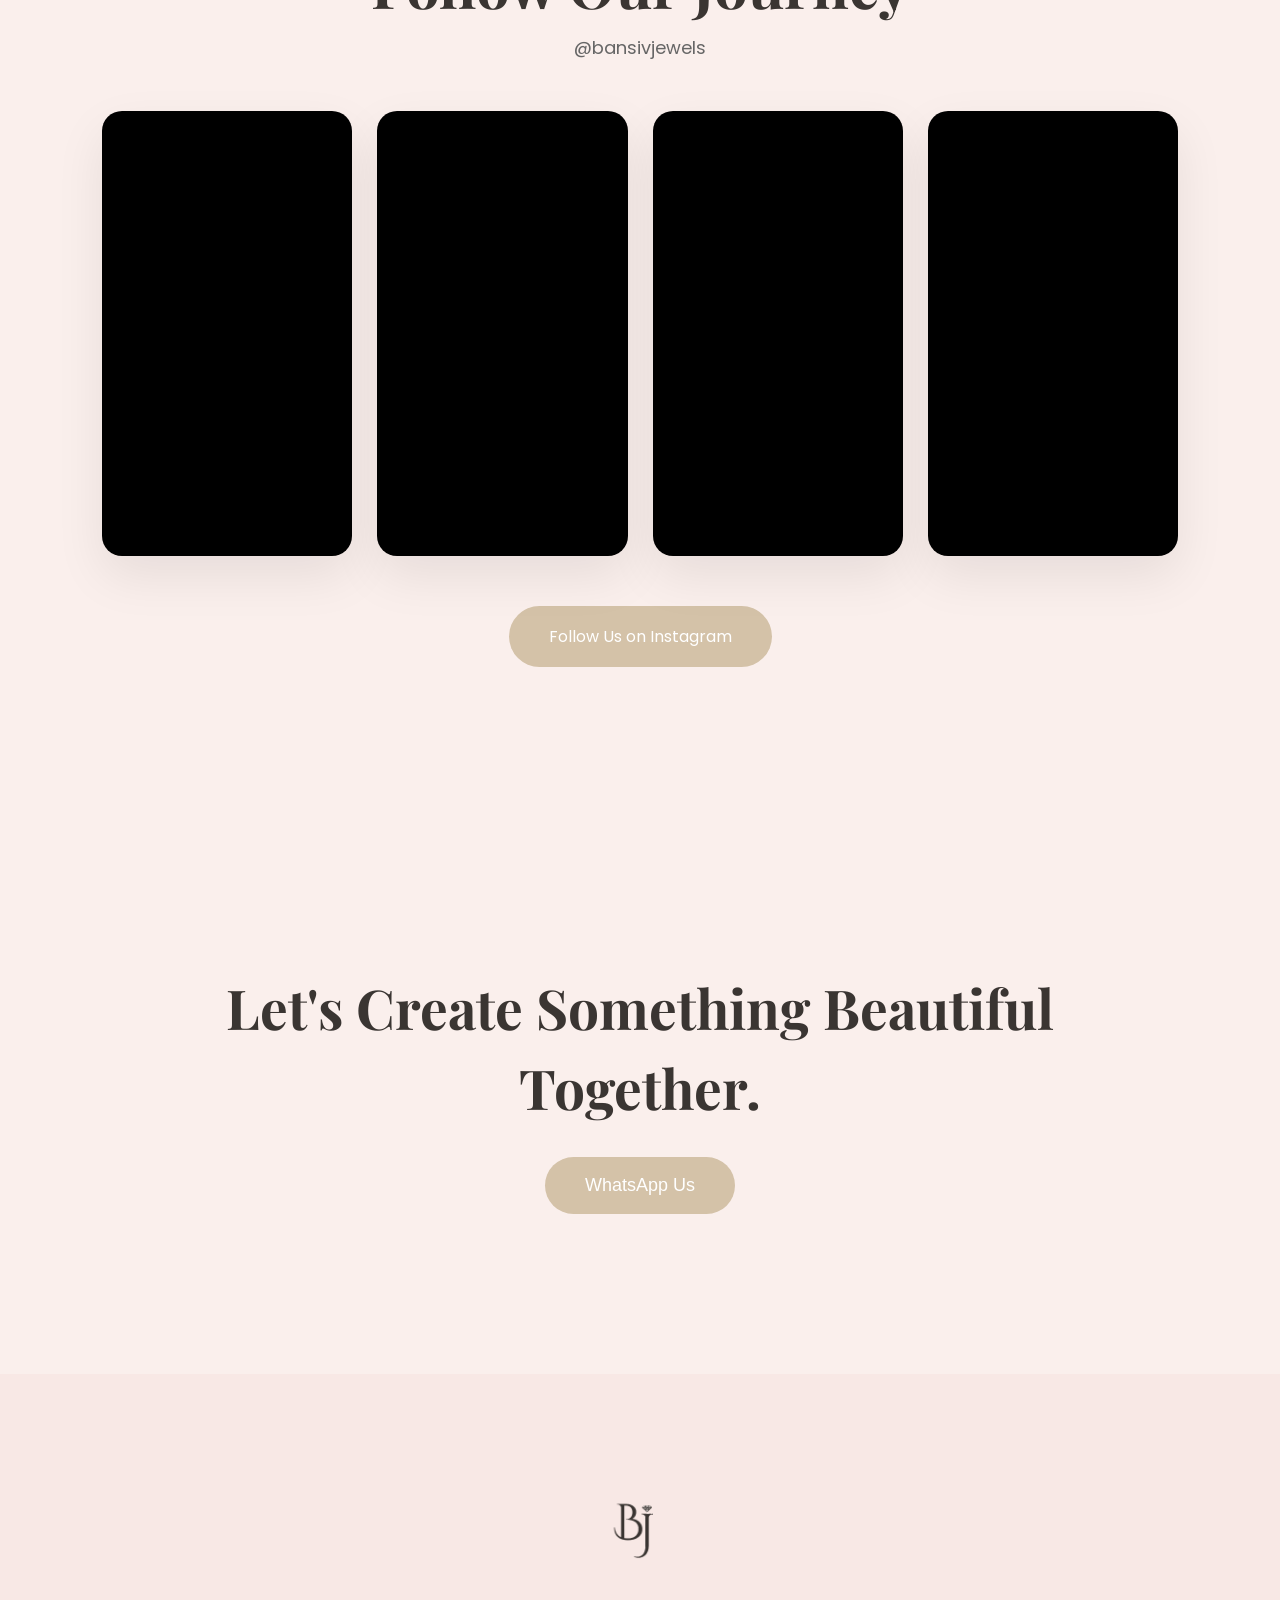
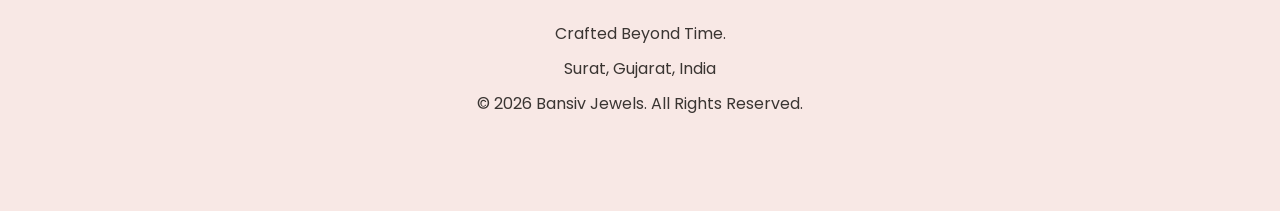
==== commit 8131a3d4: "update" ====
--- a/index.html
+++ b/index.html
@@ -30,6 +30,7 @@
 <img src="/logo.png" alt="Bansiv Jewels">
 
 </div>
+<div> <h3> bansiv jewels</h3></div>
 
 
 <ul>
--- a/css/index.css
+++ b/css/index.css
@@ -952,6 +952,121 @@
 
 
 
+/*==========================
+          INSTAGRAM
+==========================*/
+
+.instagram{
+
+    padding:140px 8%;
+
+    text-align:center;
+
+    background:#FAEFEC;
+
+}
+
+
+.instagram h2{
+
+    font-size:60px;
+
+    font-family:'Playfair Display',serif;
+
+    margin-bottom:10px;
+
+}
+
+
+.instagram > p{
+
+    color:#666;
+
+    font-size:18px;
+
+    margin-bottom:50px;
+
+}
+
+
+.reel-grid{
+
+    display:grid;
+
+    grid-template-columns:repeat(4,1fr);
+
+    gap:25px;
+
+    max-width:1100px;
+
+    margin:0 auto 50px;
+
+}
+
+
+.reel-card{
+
+    position:relative;
+
+    aspect-ratio:9/16;
+
+    overflow:hidden;
+
+    border-radius:20px;
+
+    background:#000;
+
+    box-shadow:0 20px 50px rgba(0,0,0,.08);
+
+}
+
+
+.reel-card video{
+
+    width:100%;
+
+    height:100%;
+
+    object-fit:cover;
+
+    display:block;
+
+}
+
+
+.reel-follow-btn{
+
+    display:inline-block;
+
+    padding:18px 40px;
+
+    background:#D4C2A8;
+
+    color:white;
+
+    text-decoration:none;
+
+    border-radius:50px;
+
+    font-size:16px;
+
+    transition:.5s;
+
+}
+
+
+.reel-follow-btn:hover{
+
+    background:#EED5CC;
+
+    color:#3A3532;
+
+    transform:translateY(-5px);
+
+}
+
+
+
 
 /*==========================
         TABLET
@@ -991,14 +1106,33 @@
 
 }
 
-}
-
-
-
-
-/*==========================
-        MOBILE
-==========================*/
+
+/*----- INSTAGRAM -----*/
+
+.instagram{
+
+    padding:100px 6%;
+
+}
+
+.instagram h2{
+
+    font-size:45px;
+
+}
+
+.reel-grid{
+
+    grid-template-columns:repeat(3,1fr);
+
+    gap:18px;
+
+}
+
+}
+
+
+
 
 /*==========================
           MOBILE
@@ -1037,6 +1171,53 @@
 
 }
 
+
+/*----- INSTAGRAM -----*/
+
+.instagram{
+
+    padding:80px 6%;
+
+}
+
+.instagram h2{
+
+    font-size:35px;
+
+}
+
+.instagram > p{
+
+    font-size:15px;
+
+    margin-bottom:35px;
+
+}
+
+.reel-grid{
+
+    grid-template-columns:repeat(2,1fr);
+
+    gap:14px;
+
+    margin-bottom:35px;
+
+}
+
+.reel-card{
+
+    border-radius:14px;
+
+}
+
+.reel-follow-btn{
+
+    padding:14px 30px;
+
+    font-size:14px;
+
+}
+
 }
 
 
@@ -1048,10 +1229,6 @@
         SMALL MOBILE
 ==========================*/
 
-/*==========================
-        SMALL MOBILE
-==========================*/
-
 @media(max-width:480px){
 
 .cards{
@@ -1085,68 +1262,21 @@
 
 }
 
-}
-.instagram {
-  text-align: center;
-  padding: 80px 20px;
-}
-
-.reel-grid {
-  display: grid;
-  grid-template-columns: repeat(4, 1fr);
-  gap: 16px;
-  max-width: 1100px;
-  margin: 40px auto;
-}
-
-.reel-card {
-  position: relative;
-  display: block;
-  aspect-ratio: 9 / 16;
-  overflow: hidden;
-  border-radius: 12px;
-  background: #000;
-}
-
-.reel-card video {
-  width: 100%;
-  height: 100%;
-  object-fit: cover;
-  transition: transform 0.4s ease;
-}
-
-.reel-card:hover video {
-  transform: scale(1.05);
-}
-
-.reel-icon {
-  position: absolute;
-  bottom: 12px;
-  right: 12px;
-  color: #fff;
-  font-size: 1.2rem;
-  text-shadow: 0 1px 4px rgba(0,0,0,0.6);
-}
-
-.reel-follow-btn {
-  display: inline-block;
-  margin-top: 10px;
-  padding: 12px 28px;
-  border: 1px solid #000;
-  border-radius: 30px;
-  text-decoration: none;
-  color: #000;
-  font-family: 'Poppins', sans-serif;
-  transition: background 0.3s ease, color 0.3s ease;
-}
-
-.reel-follow-btn:hover {
-  background: #000;
-  color: #fff;
-}
-
-@media (max-width: 768px) {
-  .reel-grid {
-    grid-template-columns: repeat(2, 1fr);
-  }
+
+/*----- INSTAGRAM -----*/
+
+.reel-grid{
+
+    grid-template-columns:repeat(2,1fr);
+
+    gap:10px;
+
+}
+
+.reel-card{
+
+    border-radius:10px;
+
+}
+
 }
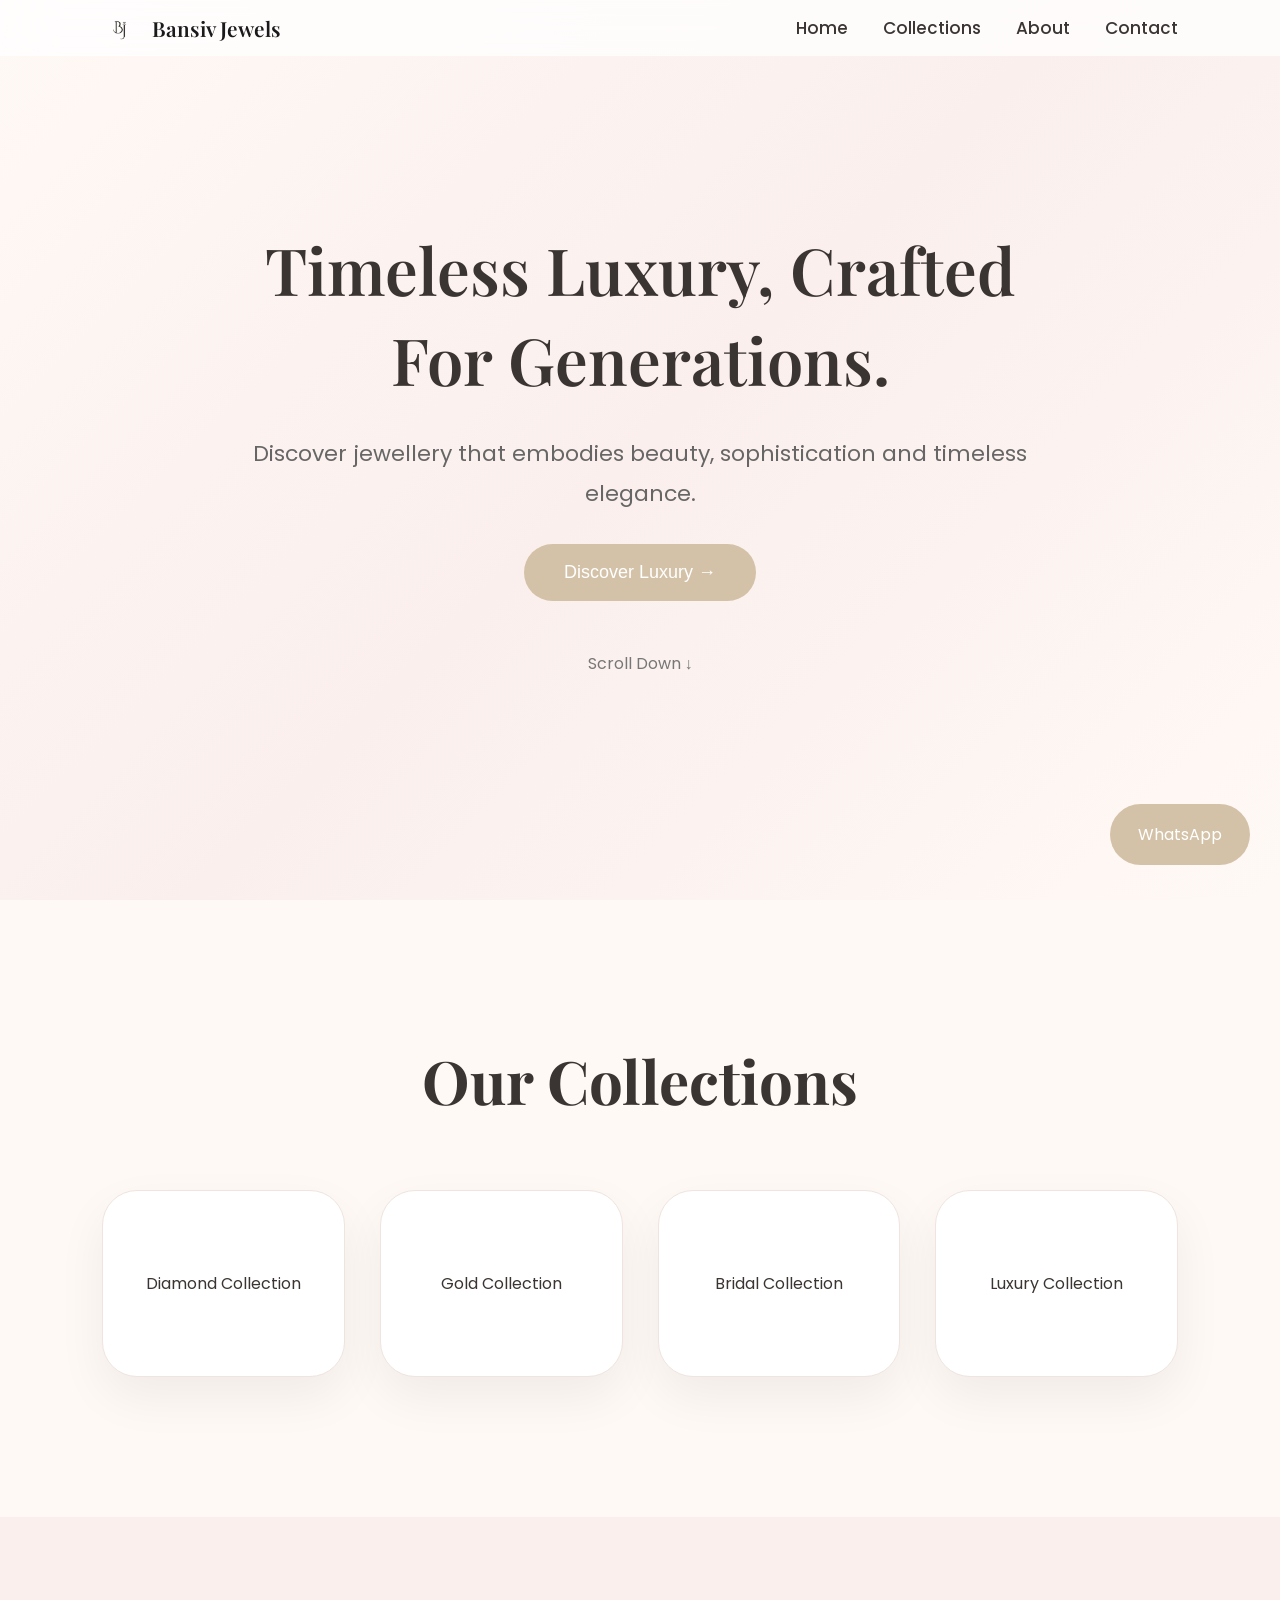
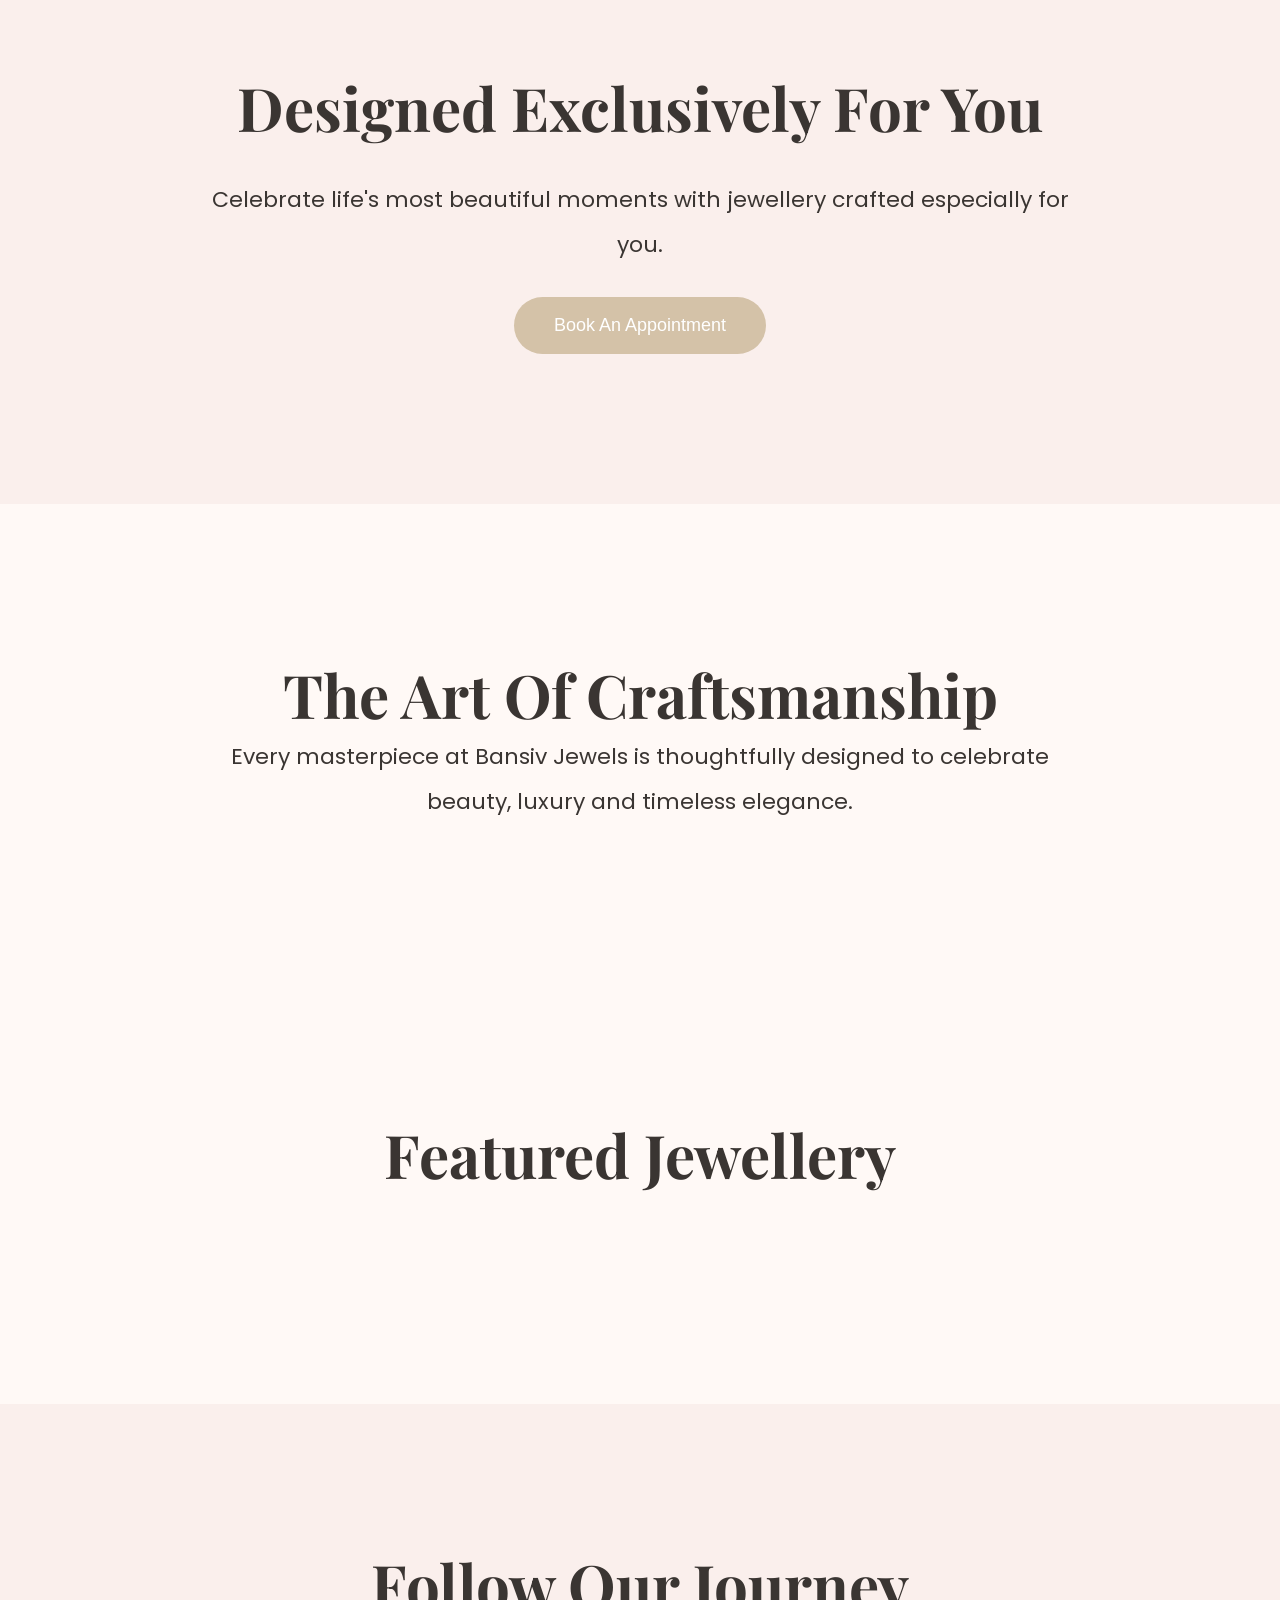
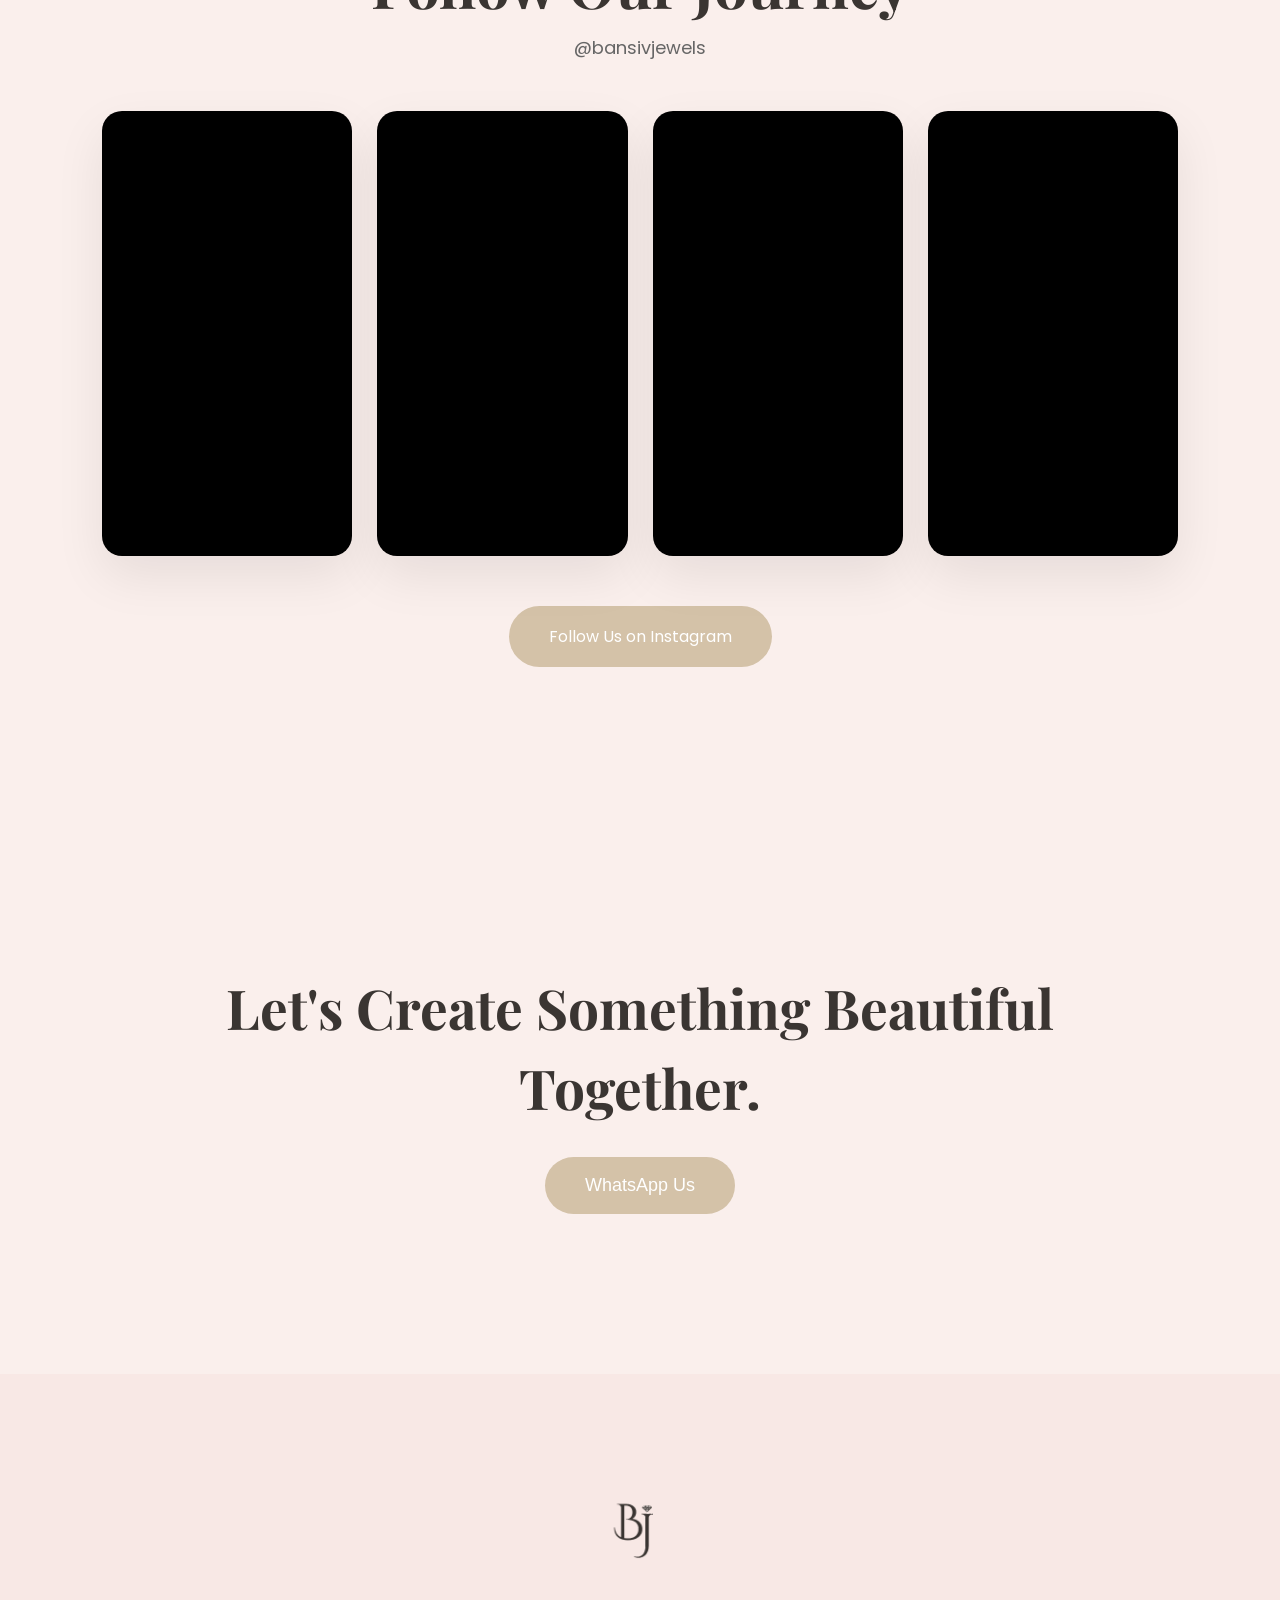
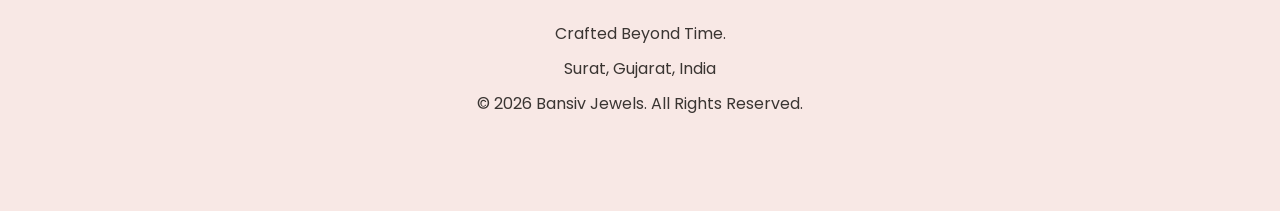
==== commit e97c852b: "update" ====
--- a/index.html
+++ b/index.html
@@ -25,12 +25,10 @@
 
 <nav>
 
-<div class="logo">
-
-<img src="/logo.png" alt="Bansiv Jewels">
-
-</div>
-<div> <h3> bansiv jewels</h3></div>
+<div class="logo-wrap">
+  <img src="/logo.png" alt="Bansiv Jewels" class="logo-img">
+  <h3 class="logo-text">Bansiv Jewels</h3>
+</div>
 
 
 <ul>
--- a/css/index.css
+++ b/css/index.css
@@ -1,6 +1,25 @@
 /*==========================
         GOOGLE RESET
 ==========================*/
+.logo-wrap {
+  display: flex;
+  align-items: center;
+  gap: 10px; /* space between logo and text */
+}
+
+.logo-img {
+  height: 40px; /* adjust to your logo size */
+  width: auto;
+}
+
+.logo-text {
+  font-family: 'Playfair Display', serif;
+  font-size: 1.3rem;
+  font-weight: 600;
+  margin: 0;
+  white-space: nowrap;
+  color: #1a1a1a; /* adjust to match your theme */
+}
 
 *{
     margin:0;
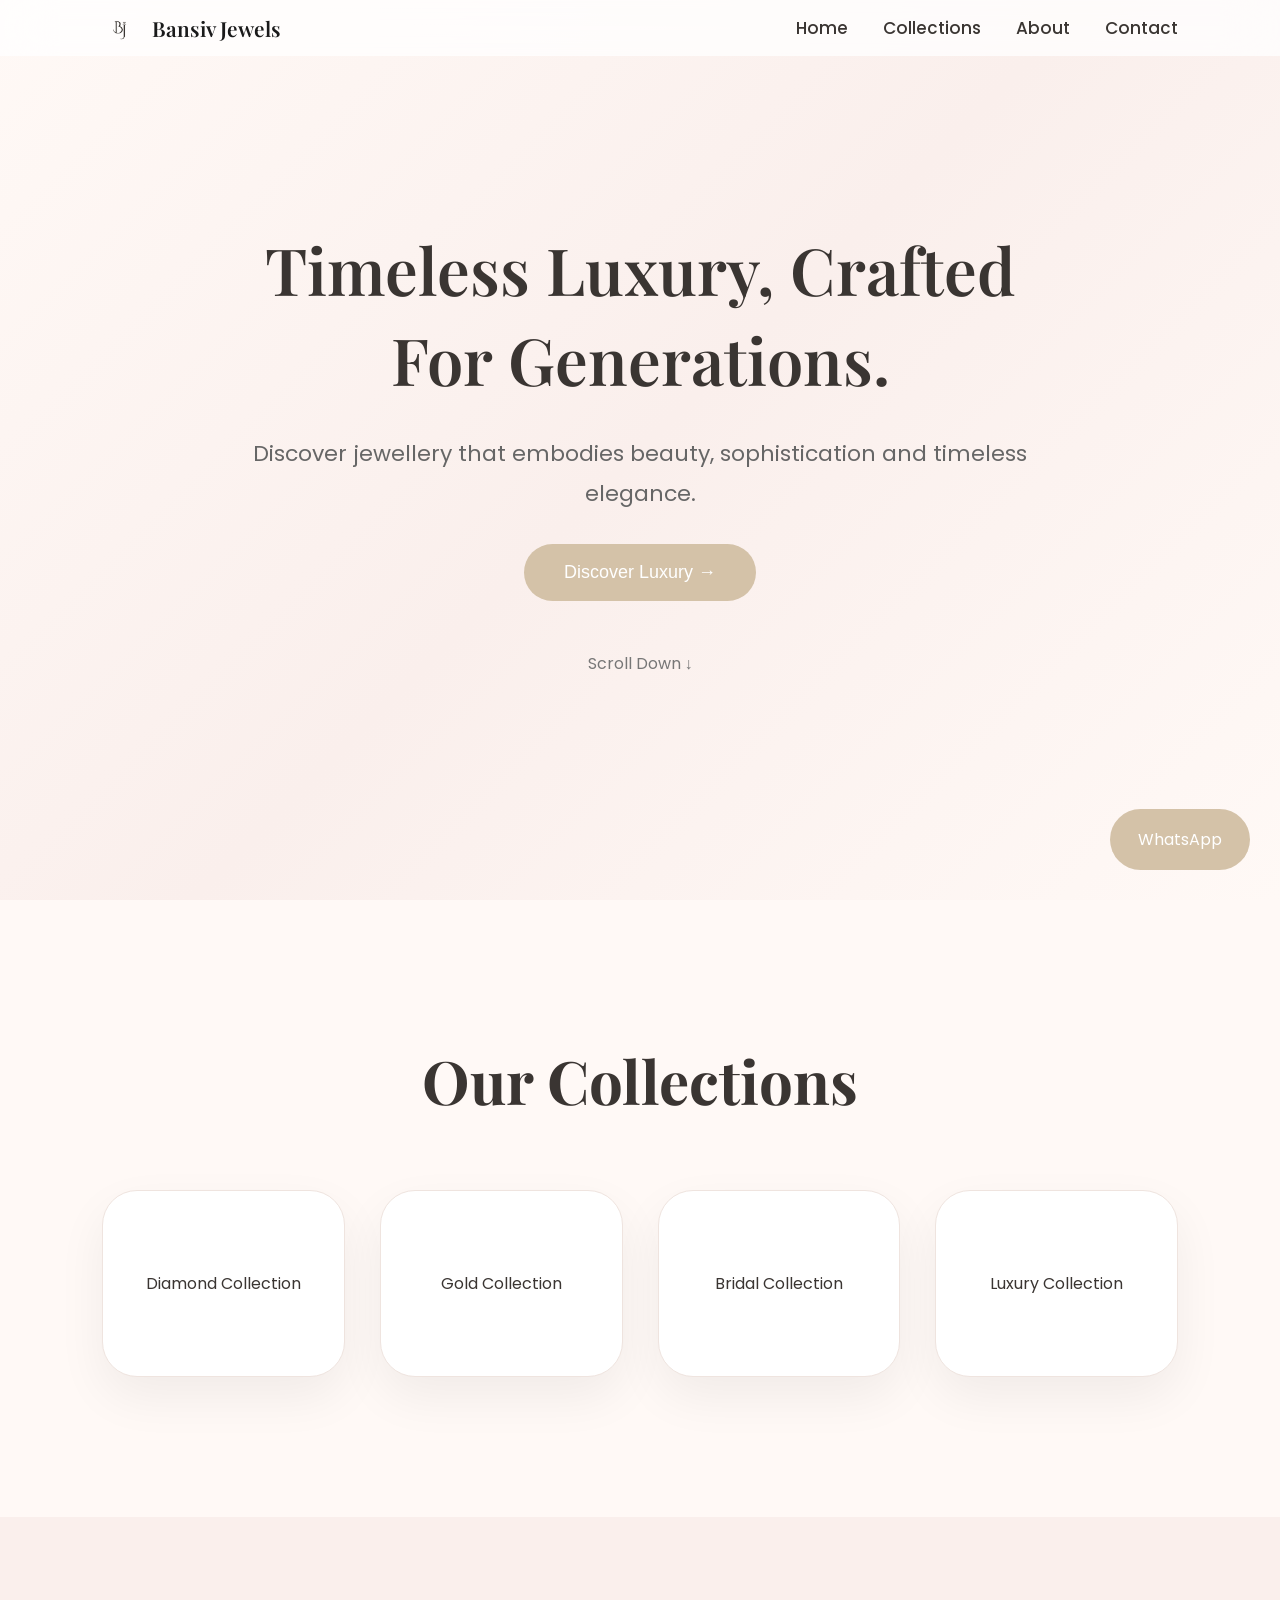
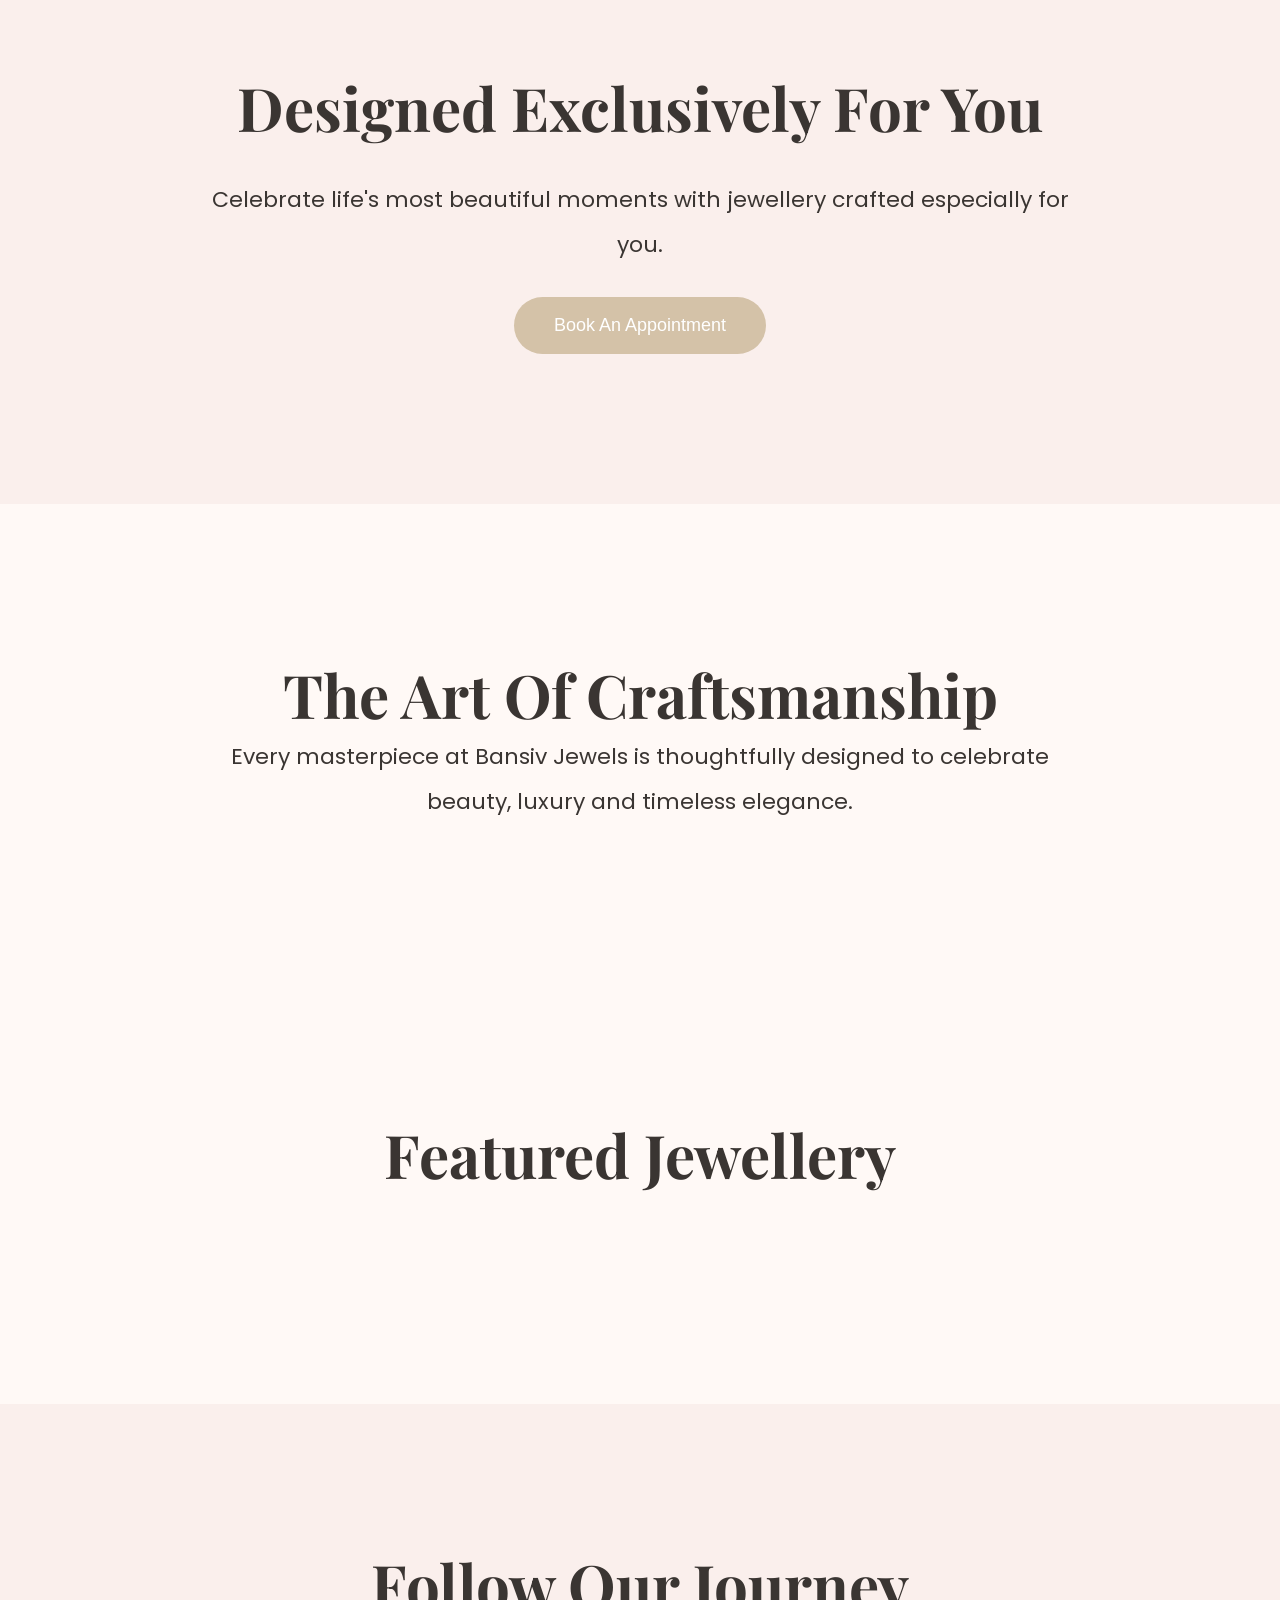
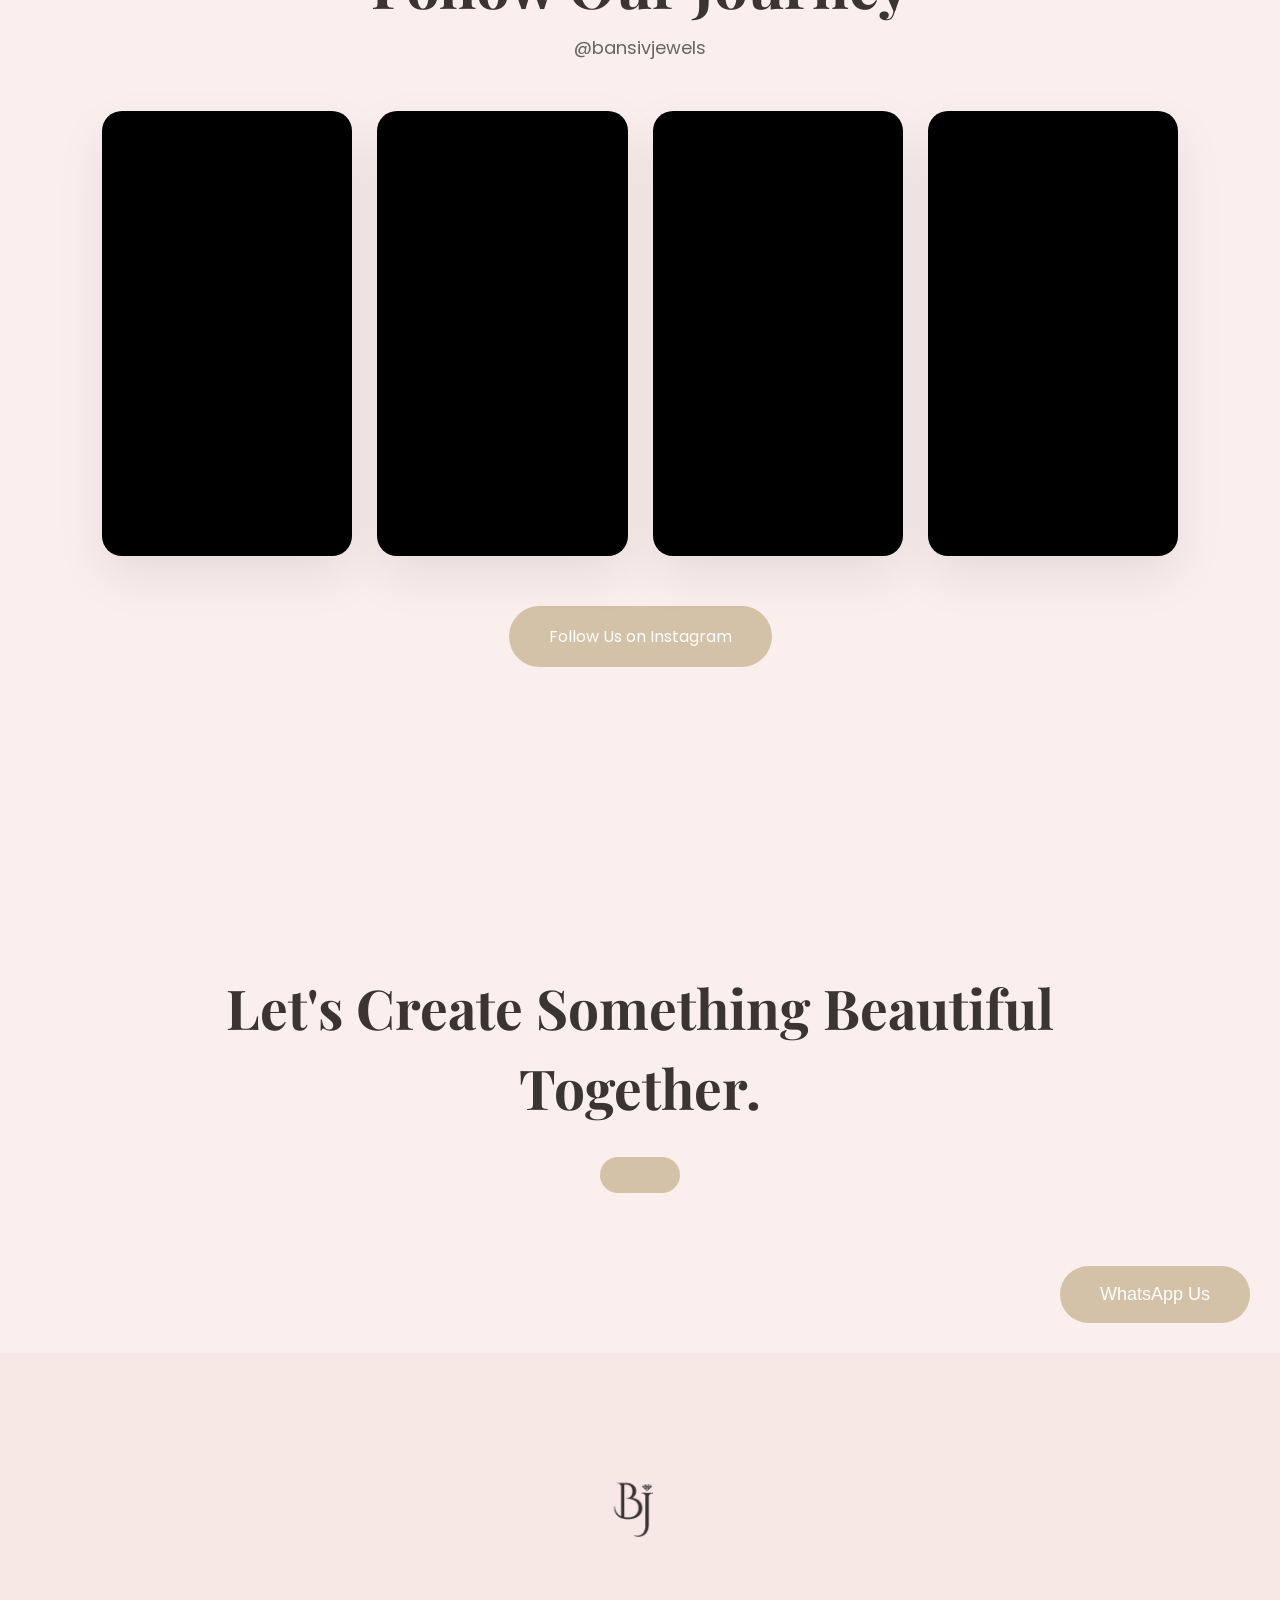
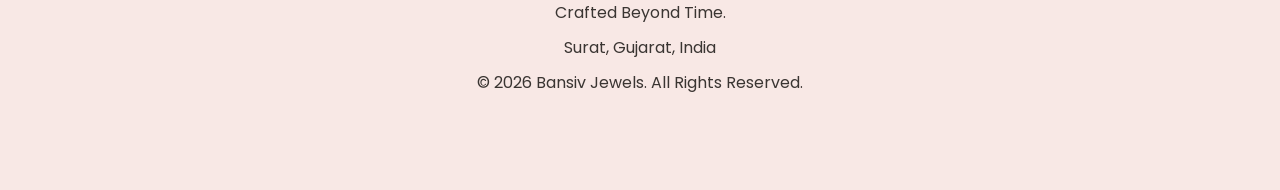
==== commit 8c4ae3a1: "update" ====
--- a/index.html
+++ b/index.html
@@ -316,8 +316,9 @@
 
 <button>
 
+<a href="https://wa.me/919725143447" class="whatsapp">
 WhatsApp Us
-
+</a>
 </button>
 
 
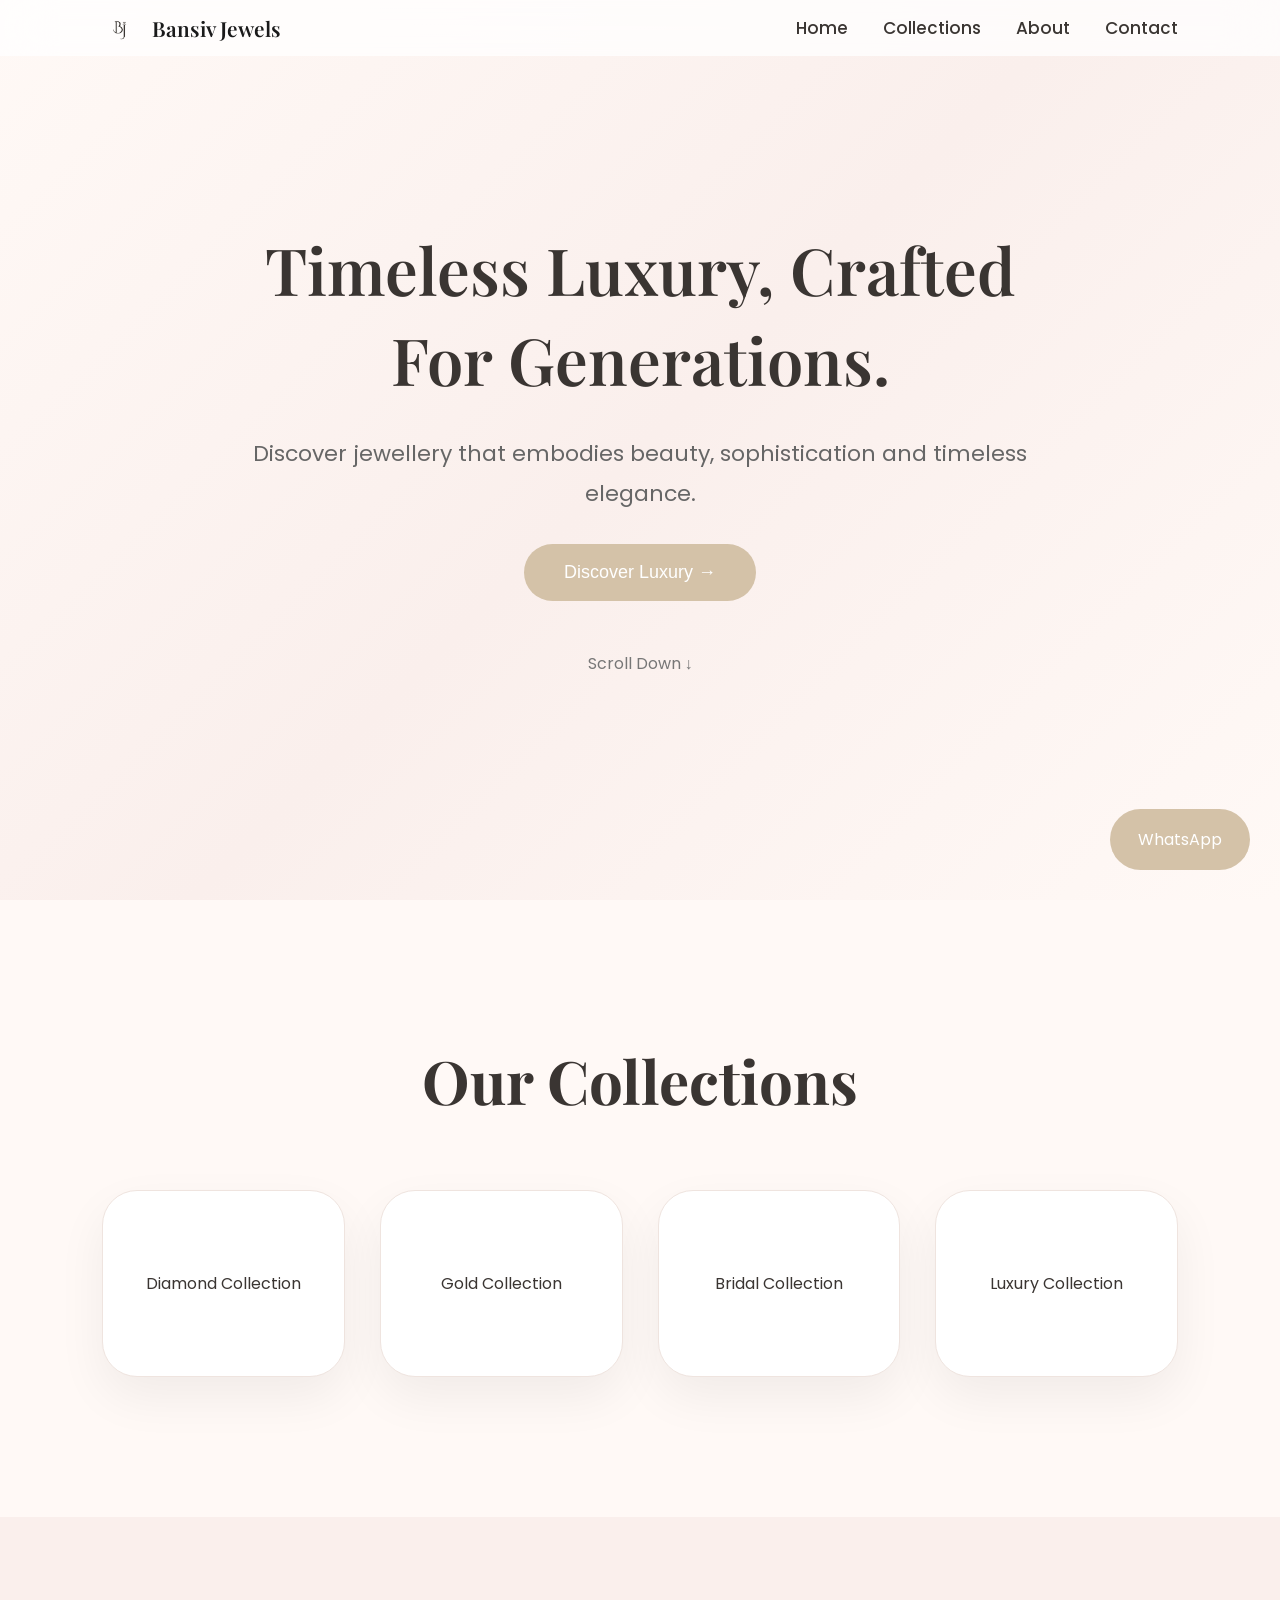
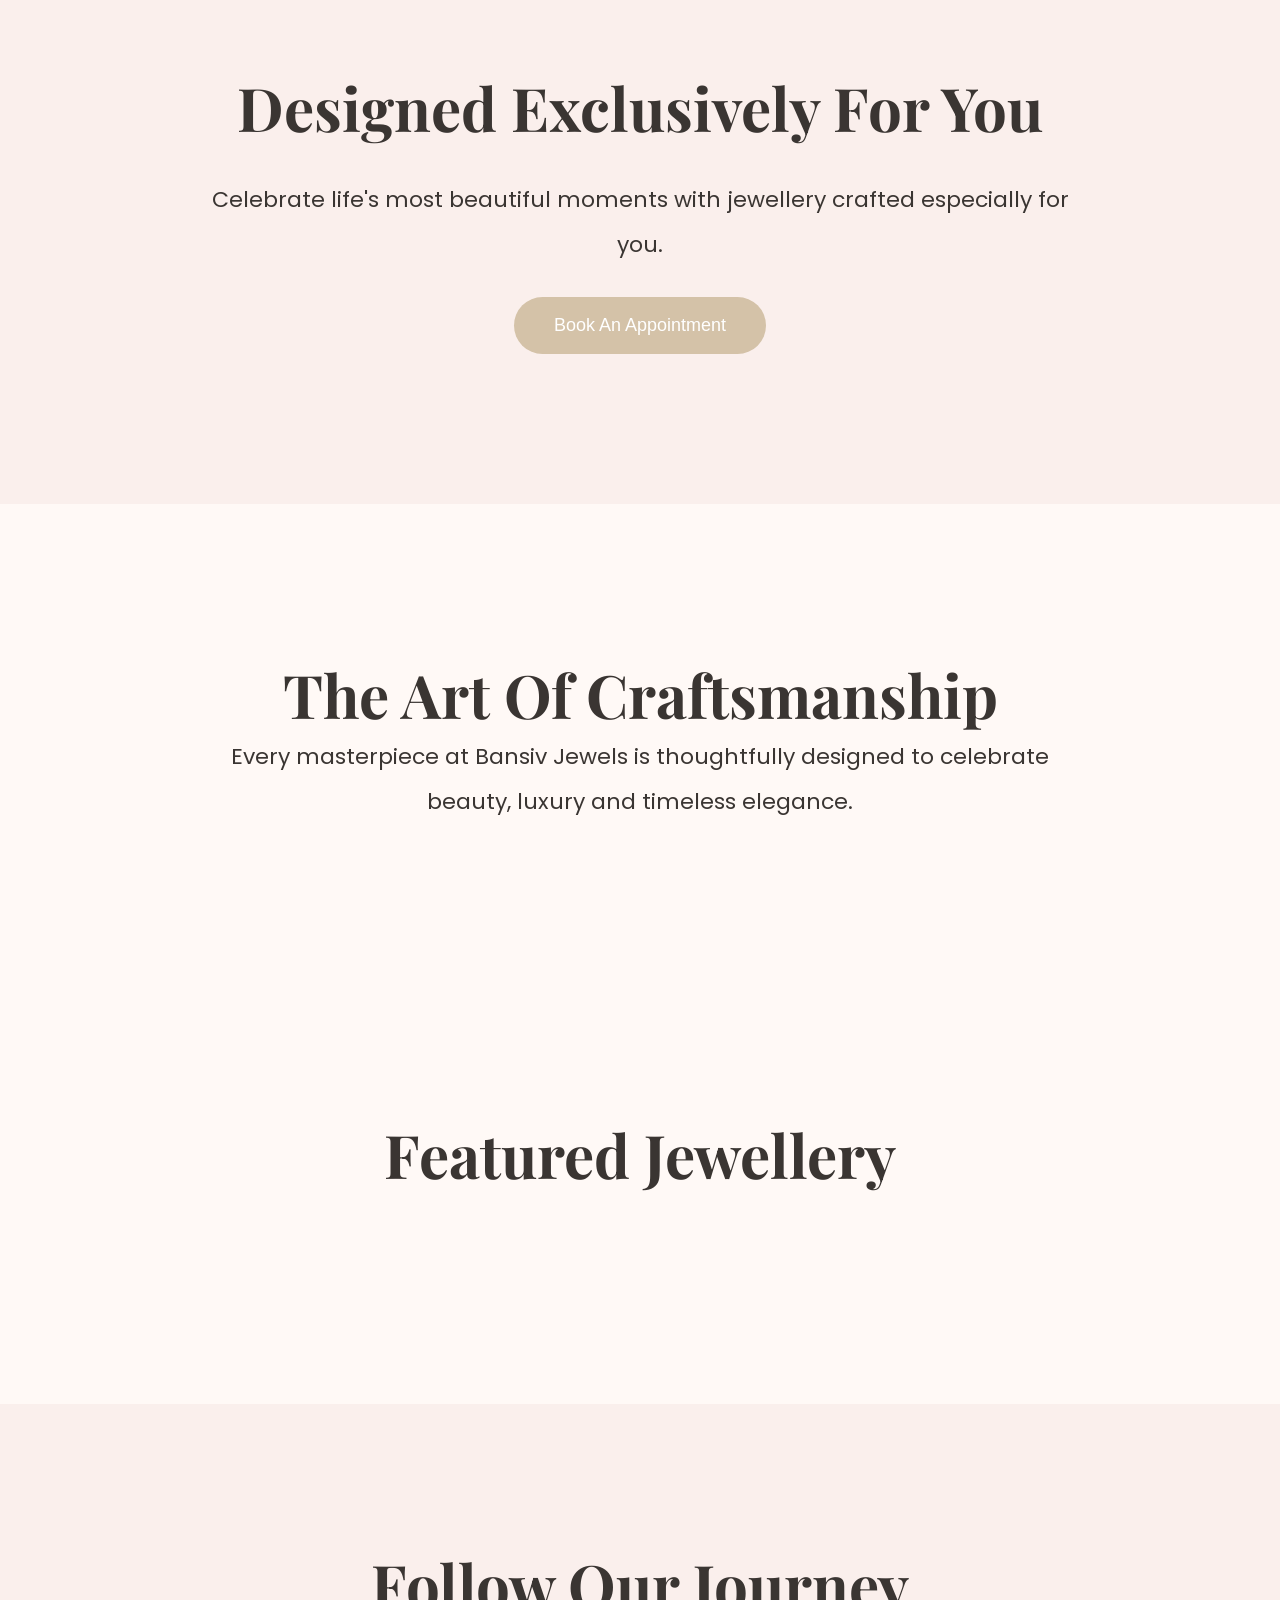
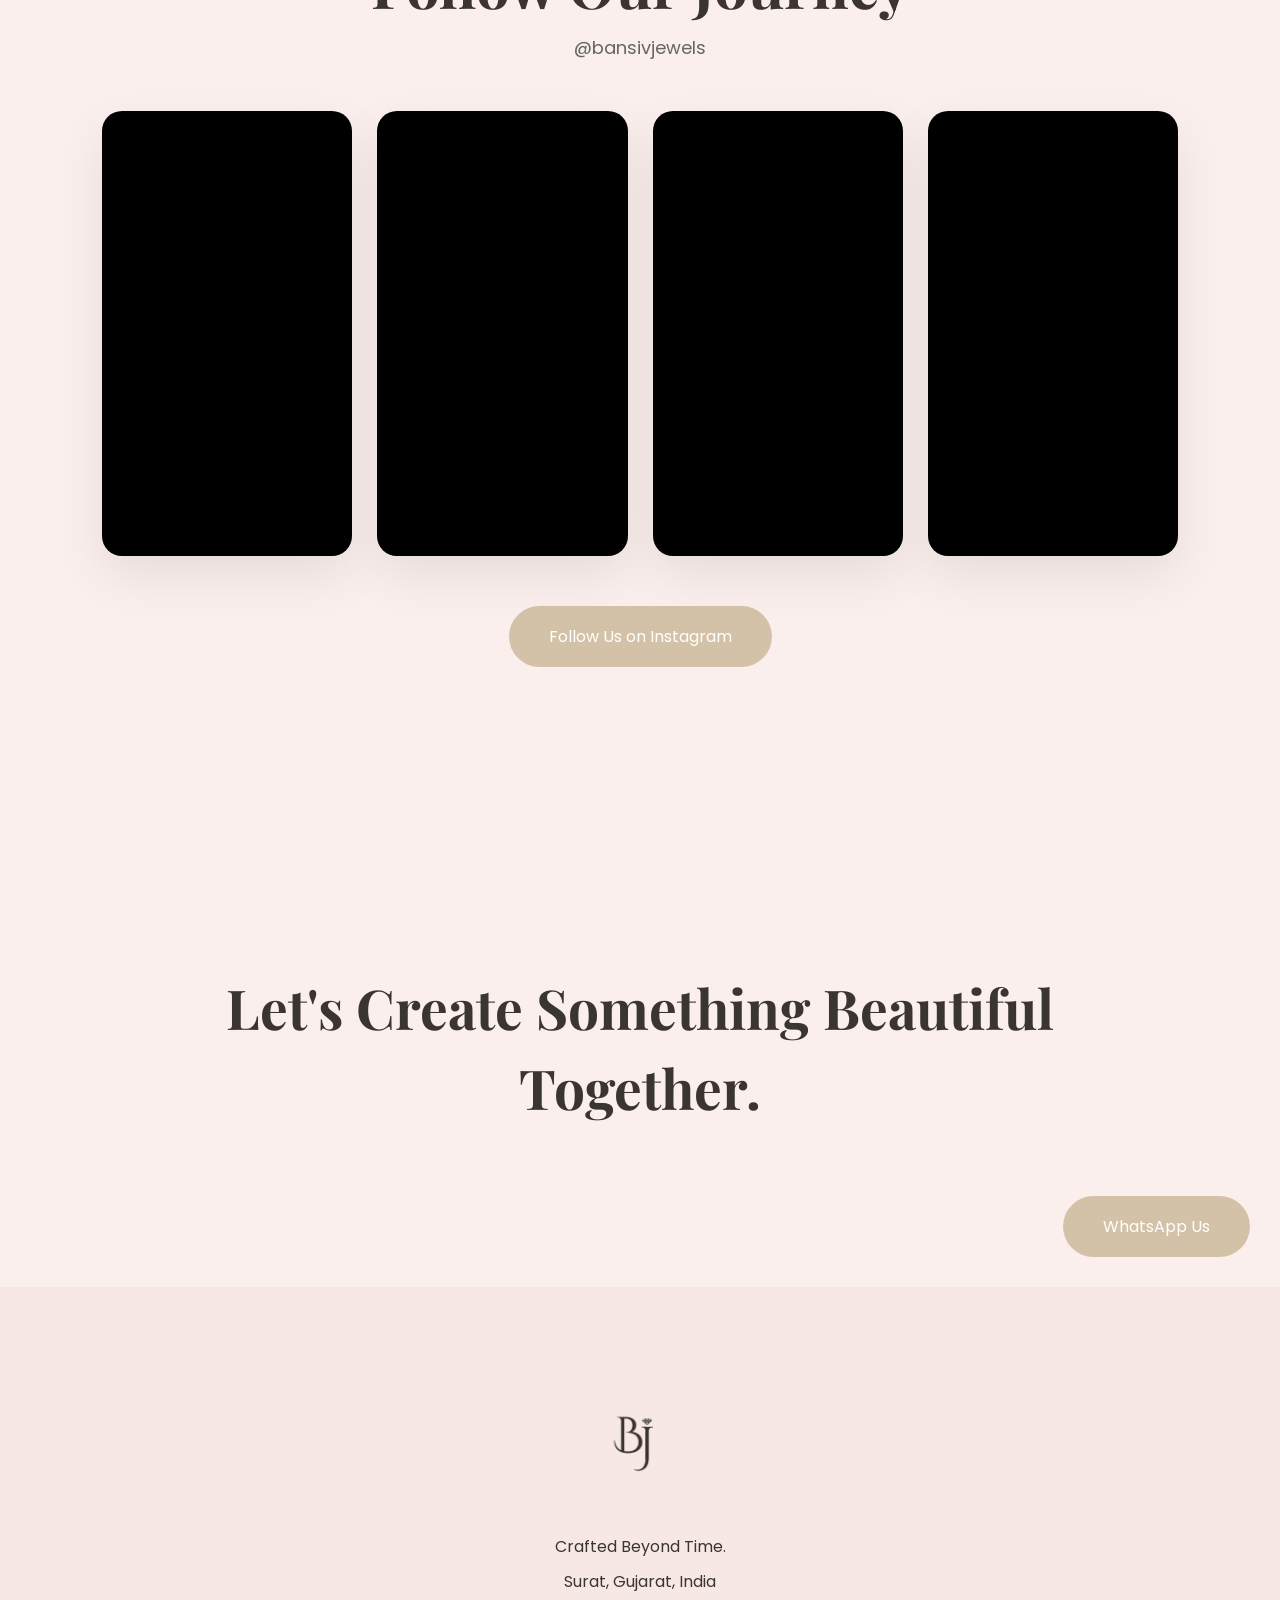
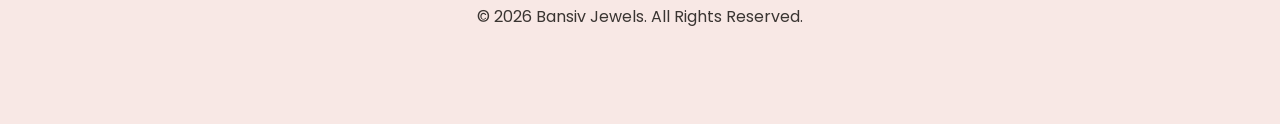
==== commit 58e4520c: "update" ====
--- a/index.html
+++ b/index.html
@@ -314,12 +314,10 @@
 </h2>
 
 
-<button>
 
 <a href="https://wa.me/919725143447" class="whatsapp">
 WhatsApp Us
 </a>
-</button>
 
 
 </section>
